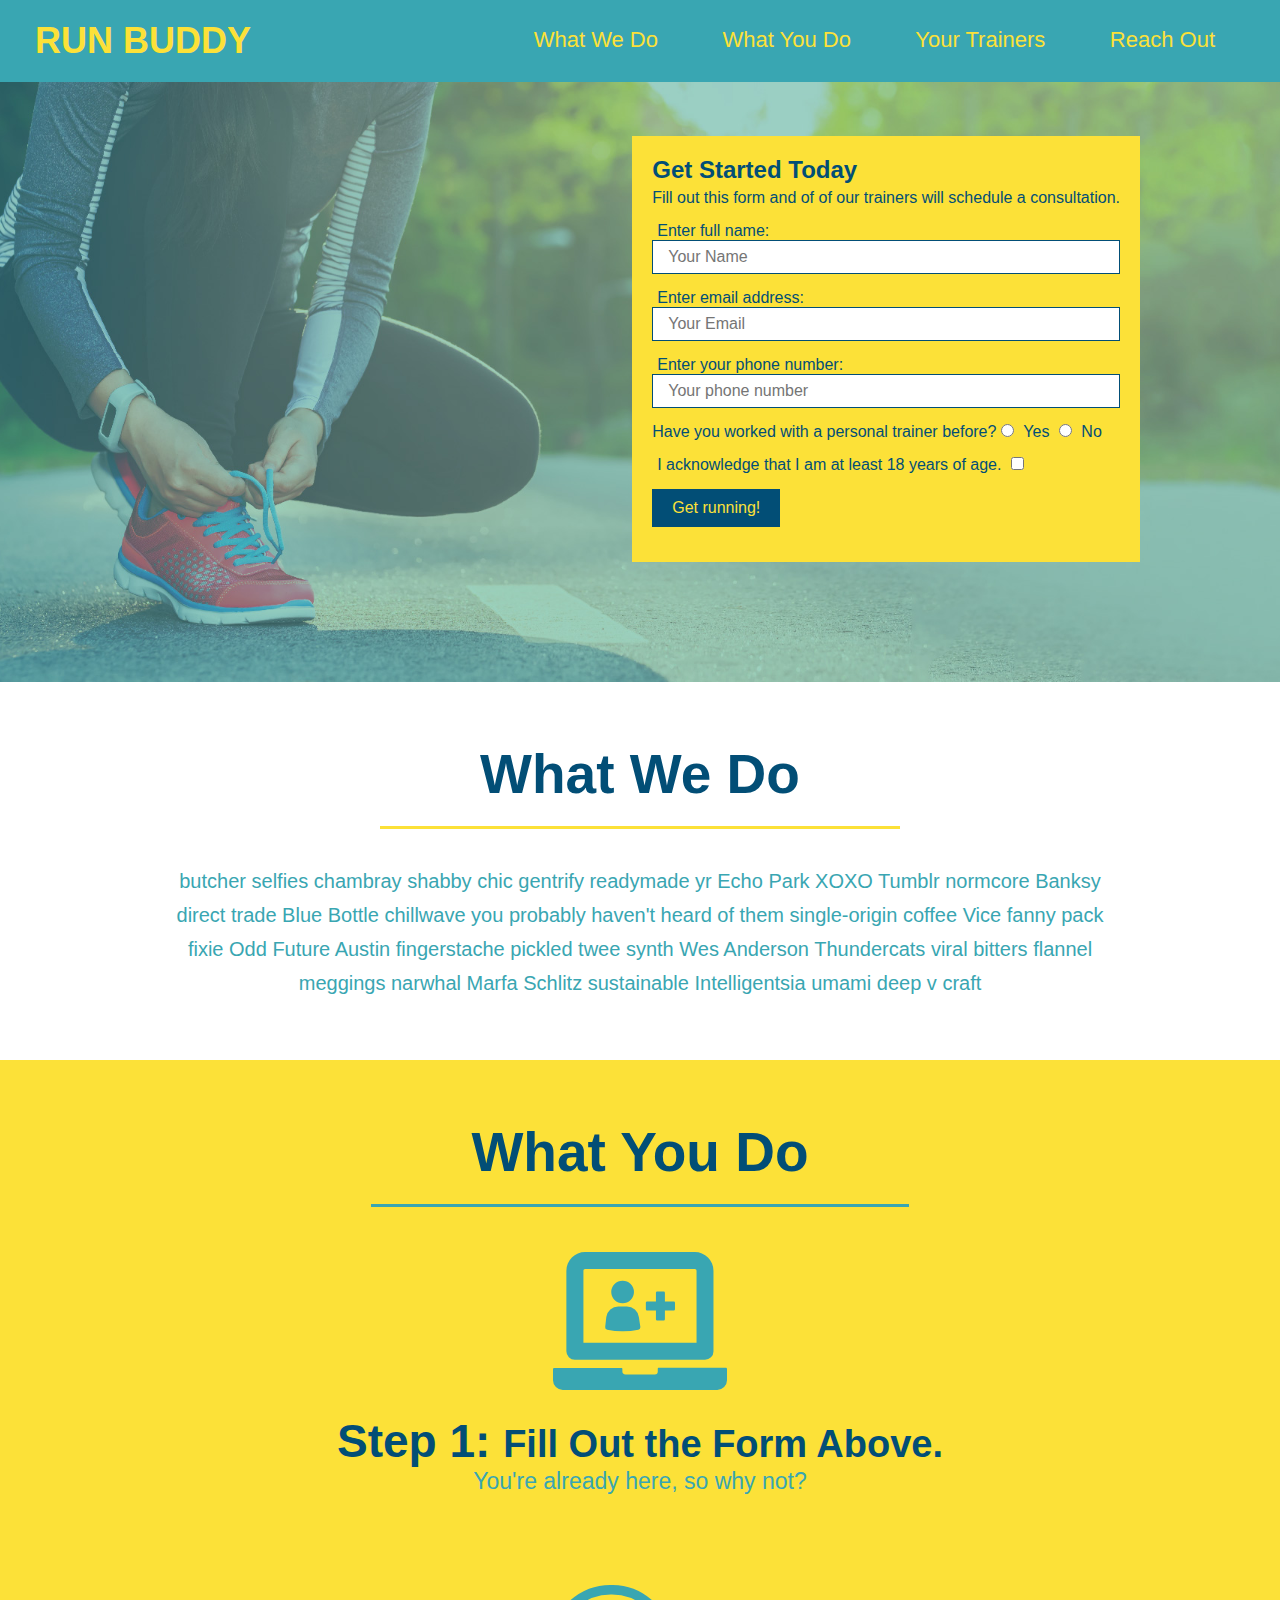
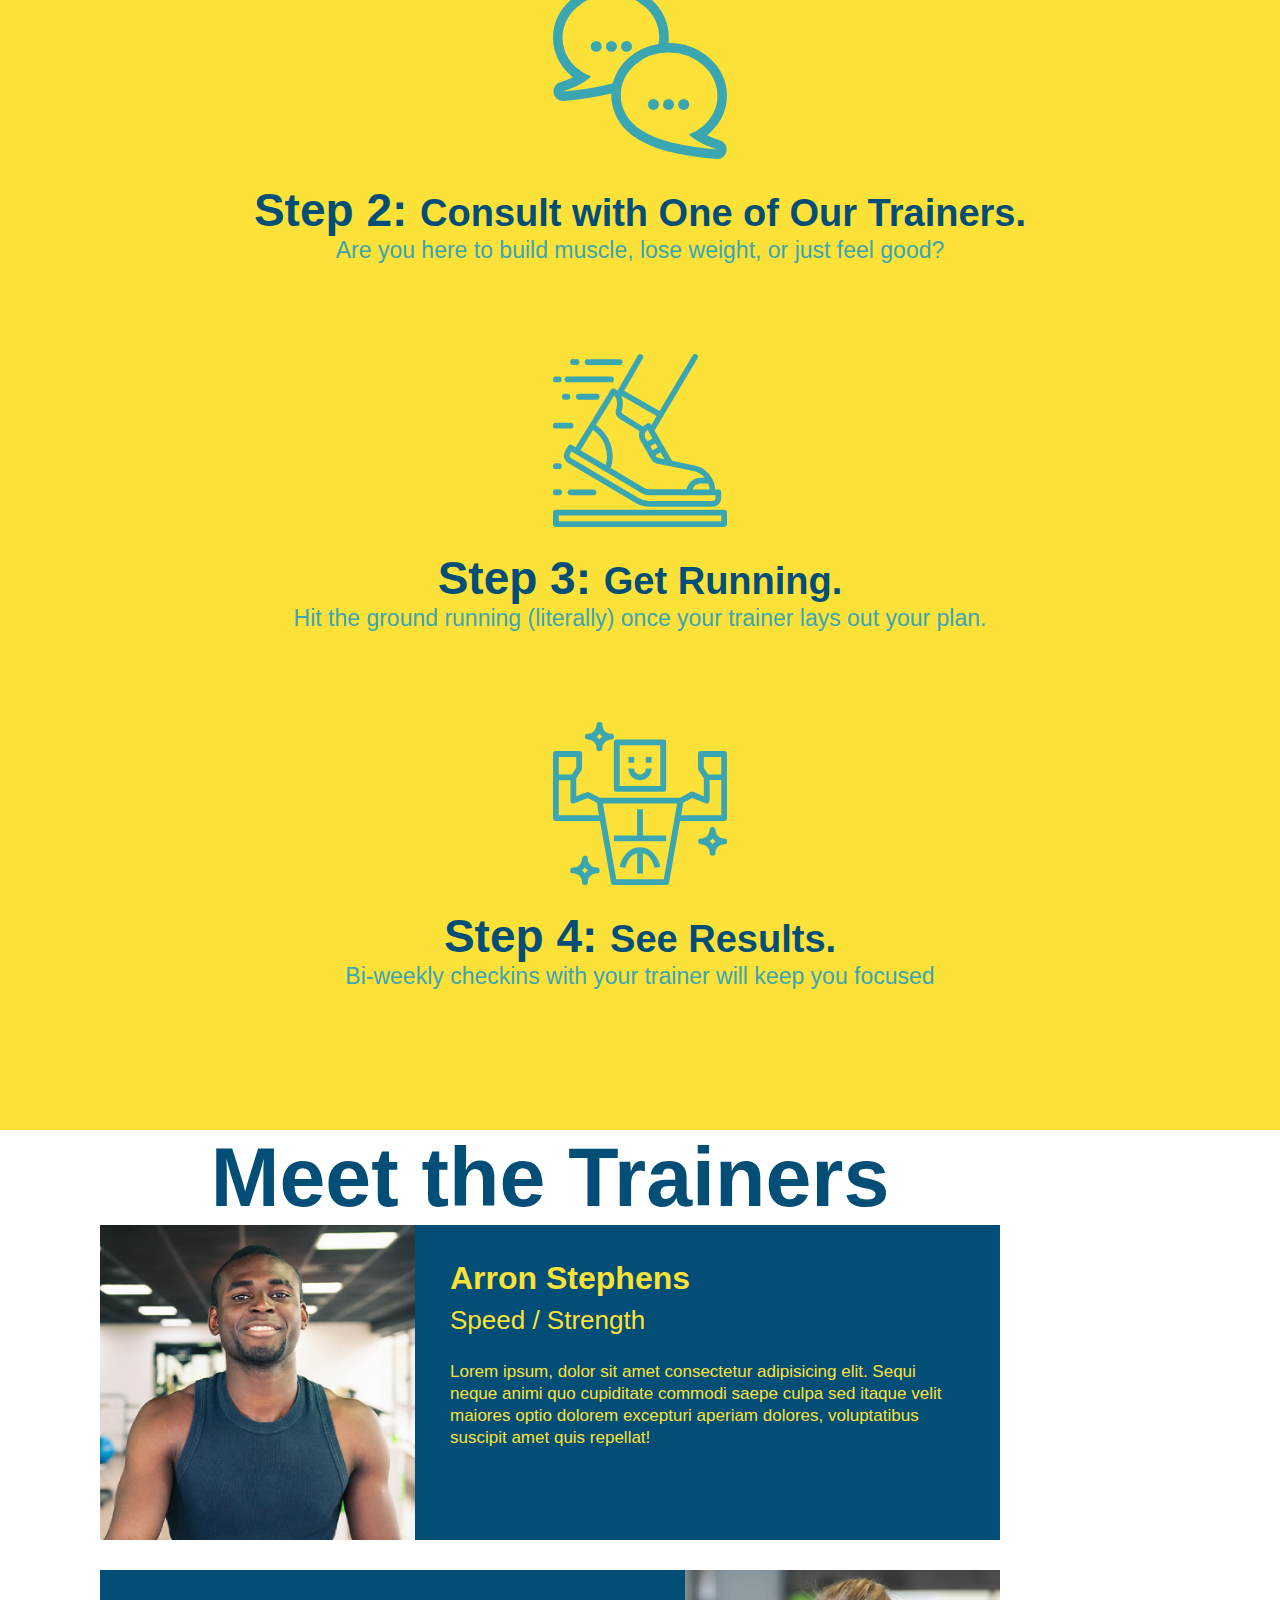
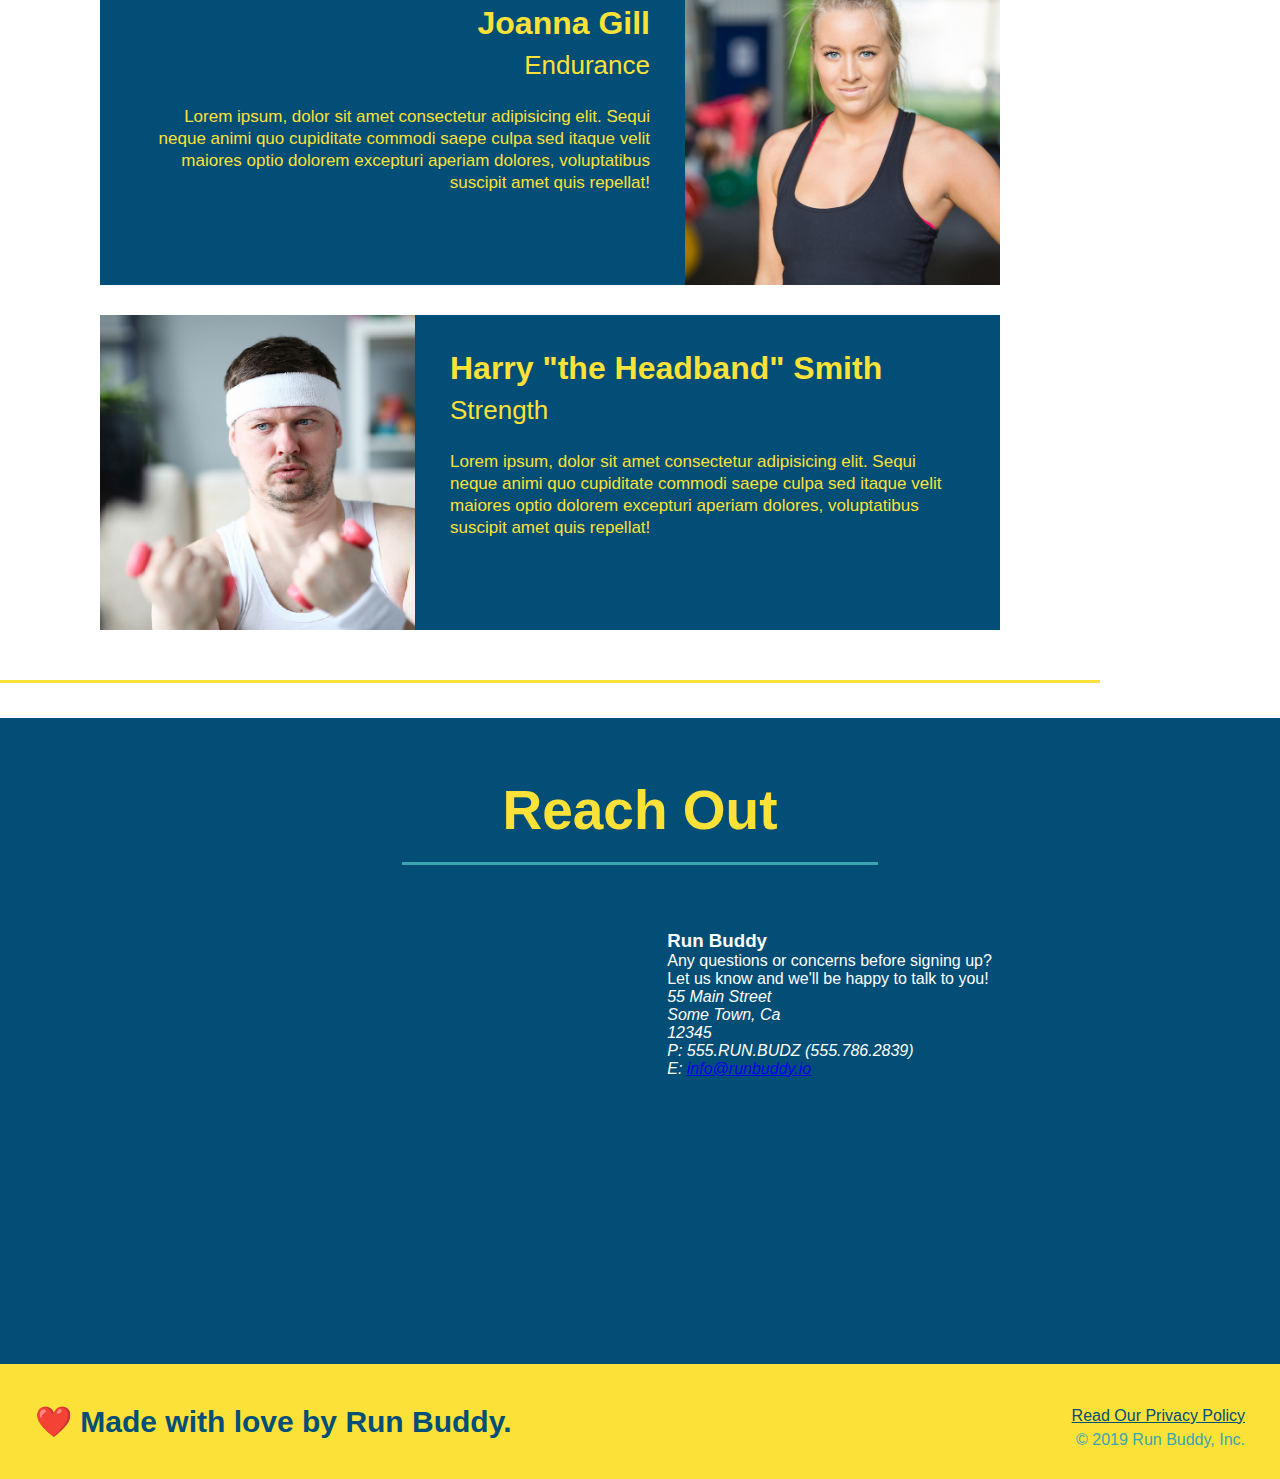
==== index.html @ 337da800 "styled contact info" ====
<!DOCTYPE html>
<html lang="en">
    <head>
        <meta charset="UTF-8" />
        <title>Run Buddy</title>
        <link rel="stylesheet" href="./assets/css/style.css" />
    </head>
    <body>
        <!-- navigation -->
        <header>
            <h1>
                <a href="/">RUN BUDDY</a>
            </h1>
            <nav>
                <!-- Unordered list element -->
                <ul>
                    <!-- List item element -->
                    <li>
                        <!-- The Anchor element, aka hypertext -->
                        <a href="#what-we-do">What We Do</a>
                    </li>
                    <li>
                        <a href="#what-you-do">What You Do</a>
                    </li>
                    <li>
                        <a href="#your-trainers">Your Trainers</a>
                    </li>
                    <li>
                        <a href="#reach-out">Reach Out</a>
                    </li>

                </ul>
            </nav>
        </header>

        <!-- hero/jumbotron -->
        <section class="hero">
            <div class="hero-form">
                <h3>Get Started Today</h3>
                <p>Fill out this form and of of our trainers will schedule a consultation.</p>
            <form>
                <label for="name">Enter full name:</label>
                <input type="text" placeholder="Your Name" name="name" id="name" class="form-input"/>
                <label for="email">Enter email address:</label>
                <input type ="email" placeholder="Your Email" name="email" id="email" class="form-input"/>
                <label for="phone">Enter your phone number:</label>
                <input type="tel" placeholder="Your phone number" name="phone" id="phone" class="form-input"/>
                <p>
                    Have you worked with a personal trainer before?
                    <input type="radio" name="trainer-confirm" id="trainer-yes"/>
                    <label for="trainer-yes">Yes</label>
                    <input type="radio" name="trainer-confirm" id="trainer-no" />
                    <label for="trainer-no">No</label>
                </p>
                <p>
                    <label for="checkbox" >
                        I acknowledge that I am at least 18 years of age.
                      </label>
                      <input type="checkbox" name="age-confirm" id="checkbox" />
                </p>
                <p>
                    <button type="submit">
                        Get running!
                      </button>
                </p>
            </form>
            </div>
        </section>
        
        <!-- "what we do" section -->
        <section id="what-we-do" class="intro">
             <h2 class="section-title primary-border">What We Do</h2>
             <p>
                butcher selfies chambray shabby chic gentrify readymade yr Echo Park XOXO Tumblr normcore Banksy direct trade Blue Bottle chillwave you probably haven't heard of them single-origin coffee Vice fanny pack fixie Odd Future Austin fingerstache pickled twee synth Wes Anderson Thundercats viral bitters flannel meggings narwhal Marfa Schlitz sustainable Intelligentsia umami deep v craft
              </p>
        </section>

         <!-- "what you do" section -->
         <section id="what-you-do" class="steps">
            <h2 class="section-title secondary-border">What You Do</h2>
            <div>
                <img src="./assets/images/step-1.svg" alt="" />
                <h3>Step 1: <span>Fill Out the Form Above.</span></h3>
                <p>You're already here, so why not?</p>
              </div>
            
              <div>
                <img src="./assets/images/step-2.svg" alt="" />
                <h3>Step 2: <span>Consult with One of Our Trainers.</span></h3>
                <p>Are you here to build muscle, lose weight, or just feel good?</p>
              </div>
            
              <div>
                <img src="./assets/images/step-3.svg" alt="" />
                <h3>Step 3: <span>Get Running.</span></h3>
                <p>Hit the ground running (literally) once your trainer lays out your plan.</p>
              </div>
            
              <div>
                <img src="./assets/images/step-4.svg" alt="" />
                <h3>Step 4: <span>See Results.</span></h3>
                <p>Bi-weekly checkins with your trainer will keep you focused</p>
              </div>
       </section>

        <!-- "meet the trainers" section -->
        <section id="your-trainers" class="trainers section-title primary-border">
            <h2>Meet the Trainers</h2>
            <article class="trainer">
                <img src="./assets/images/trainer-1.jpg" alt="Arron Stephens in his workout clothes, ready to pump iron" />
                <div class="trainer-bio text-left">
                  <h3>Arron Stephens</h3>
                  <h4>Speed / Strength</h4>
                  <p>
                    Lorem ipsum, dolor sit amet consectetur adipisicing elit. Sequi neque animi quo cupiditate commodi saepe culpa sed
                    itaque velit maiores optio dolorem excepturi aperiam dolores, voluptatibus suscipit amet quis repellat!
                  </p>
                </div>
              </article>
              <!-- second trainer bio -->
            <article class="trainer">
                <div class="trainer-bio text-right">
                <h3>Joanna Gill</h3>
                <h4>Endurance</h4>
                <p>
                    Lorem ipsum, dolor sit amet consectetur adipisicing elit. Sequi neque animi quo cupiditate commodi saepe culpa sed
                    itaque velit maiores optio dolorem excepturi aperiam dolores, voluptatibus suscipit amet quis repellat!
                </p>
                </div>
                <img src="./assets/images/trainer-2.jpg" alt="Joanna Gill cooling off after a workout" />
            </article>
            
            <!-- third trainer bio -->
            <article class="trainer">
                <img src="./assets/images/trainer-3.jpg" alt="Harry Smith wearing a headband and lifting comically small pink weights" />
                <div class="trainer-bio text-left">
                <h3>Harry "the Headband" Smith</h3>
                <h4>Strength</h4>
                <p>
                    Lorem ipsum, dolor sit amet consectetur adipisicing elit. Sequi neque animi quo cupiditate commodi saepe culpa sed
                    itaque velit maiores optio dolorem excepturi aperiam dolores, voluptatibus suscipit amet quis repellat!
                </p>
                </div>
            </article>
       </section>
       
        <!-- "Reach Out" section -->
        <section id="reach-out" class="contact">
            <h2 class="section-title secondary-border">Reach Out</h2>
            <div class="contact-info">
                <iframe src="https://www.google.com/maps/embed?pb=!1m18!1m12!1m3!1d3147.1079747227936!2d-120.42364418397035!3d37.92790791110593!2m3!1f0!2f0!3f0!3m2!1i1024!2i768!4f13.1!3m3!1m2!1s0x8090c49129b6ac57%3A0xb56c7eb95a2cd8bd!2sMain%20St%2C%20California%2095327!5e0!3m2!1sen!2sus!4v1616426329495!5m2!1sen!2sus" 
                width="400" 
                height="400" 
                style="border:0;" 
                allowfullscreen="" 
                loading="lazy">
                </iframe>
                <div>
                    <h3>Run Buddy</h3>
                    <p>
                      Any questions or concerns before signing up?
                      <br />
                      Let us know and we'll be happy to talk to you!
                    </p>
                    <address>
                        55 Main Street <br/>
                        Some Town, Ca <br/>
                        12345<br />
                        P: 555.RUN.BUDZ (555.786.2839)<br/>
                        E: <a href="mailto:info@runbuddy.io">info@runbuddy.io</a>
                    </address>
                  </div>
            </div>
       </section>

       <!-- footer -->
       <footer>
           <h2> 
            ❤️ Made with love by Run Buddy.
        </h2>
            <div>
                <a href="#">Read Our Privacy Policy</a><br/>
                &copy; 2019 Run Buddy, Inc.
          </div>
          
         
       </footer>
    </body>
</html>
---- assets/css/style.css ----
* {
    margin: 0;
    padding: 0;
    box-sizing: border-box;
  }

header {
    padding: 20px 35px;
    background-color: #39a6b2;
  }  

  body {
    color: #39a6b2;
    font-family: Helvetica, Arial, sans-serif;
  }
  
  header h1 {
    font-weight: bold;
    font-size: 36px;
    color: #fce138;
    margin: 0;
    display: inline;
  }
  
  header a {
    color: #fce138;
  }

  header a {
    text-decoration: none;
    color: #fce138;
  }

  header nav {
    float: right;
    margin: 7px 0;
  }

  header nav ul li {
    display: inline;
  }
  
  header nav ul li a {
    margin: 0 30px;
    font-weight: lighter;
    font-size: 22px;
  }
  
  footer {
    background: #fce138;
    width: 100%;
    padding: 40px 35px;
  }

  footer h2 {
    display: inline;
    color: #024e76;
    font-size: 30px;
    margin: 0;
  }

  footer div {
    float: right;
    line-height: 1.5;
    text-align: right;
  }

  footer a {
    color: #024e76;
  }

section {
  padding: 60px;
  
    /* Hero Style Start */
  
}

.hero {
    background-image: url("../images/hero-bg.jpg");
    height: 600px;
    background-size: cover;
    background-position: center;
    position: relative;
  }
/* Hero Style End */

/*hero-form styling */
.hero-form {
  padding: 20px;
  background-color: #fce138;
  color: #024e76;
  width: 500px
  border: solid 3px #024e76;
  position: absolute;
  bottom: 120px;
  right: 140px;
}

.hero-form h3 {
  font-size: 24px;
  margin: 0;
}

.hero-form p {
  margin: 5px 0 15px 0;
}

.hero-form label {
  margin: 0 5px;
}

.form-input {
  border: 1px solid #024e76;
  display: block;
  padding: 7px 15px;
  font-size: 16px;
  color: #024e76;
  width: 100%;
  margin-bottom: 15px;
}

.hero-form button {
  color: #fce138;
  background-color: #024e76;
  border: none;
  padding: 10px 20px;
  font-size: 16px;
}

.intro {
  text-align: center;
}

.intro p {
  line-height: 1.7;
  color: #39a6b2;
  width: 80%;
  font-size: 20px;
  margin: 0 auto;
}

.steps { 
  text-align: center;
  background: #fce138;
}

.section-title {
  font-size: 55px;
  color: #024e76;
  margin-bottom: 35px;
  padding: 0 100px 20px 100px;
  display: inline-block;
  border-bottom: 3px solid;
}

.primary-border {
  border-color: #fce138;
}

.secondary-border {
  border-color: #39a6b2;
}

.steps div {
  margin-bottom: 80px;
}

.steps img {
  width: 15%;
  margin: 10px 0;
}

.steps h3 {
  color: #024e76;
  font-size: 46px;
  margin-top: 10px;
}

.steps p {
  color: #39a6b2;
  font-size: 23px;
}

.steps span {
  font-size: 38px;
}

.trainers {
  text-align: center;
}

.trainer {
  width: 900px;
  margin: 0 auto 30px auto;
  background: #024e76;
  color: #fce138;
  overflow: auto
}

.trainer img {
  width: 35%;
  float: left;
}

.trainer-bio {
  padding: 35px;
  float: left;
  width: 65%;
}

.text-left {
  text-align: left;
}

.text-right {
  text-align: right;
}

.trainer-bio h3 {
  font-size: 32px;
  margin-bottom: 8px;
}

.trainer-bio h4 {
  font-weight: lighter;
  font-size: 26px;
  margin-bottom: 25px;
}

.trainer-bio p {
  font-size: 17px;
  line-height: 1.3;
}

/* REACH OUT STYLES START */
.contact {
  text-align: center;
  background: #024e76;
}

.contact h2 {
  color: #fce138;
}

.contact-info iframe {
  width: 400px;
  height: 400px;
}

.contact-info div {
  width: 410px;
  display: inline-block;
  vertical-align: top;
  text-align: left;
  margin: 30px 0 0 60px;
  color: white;
}
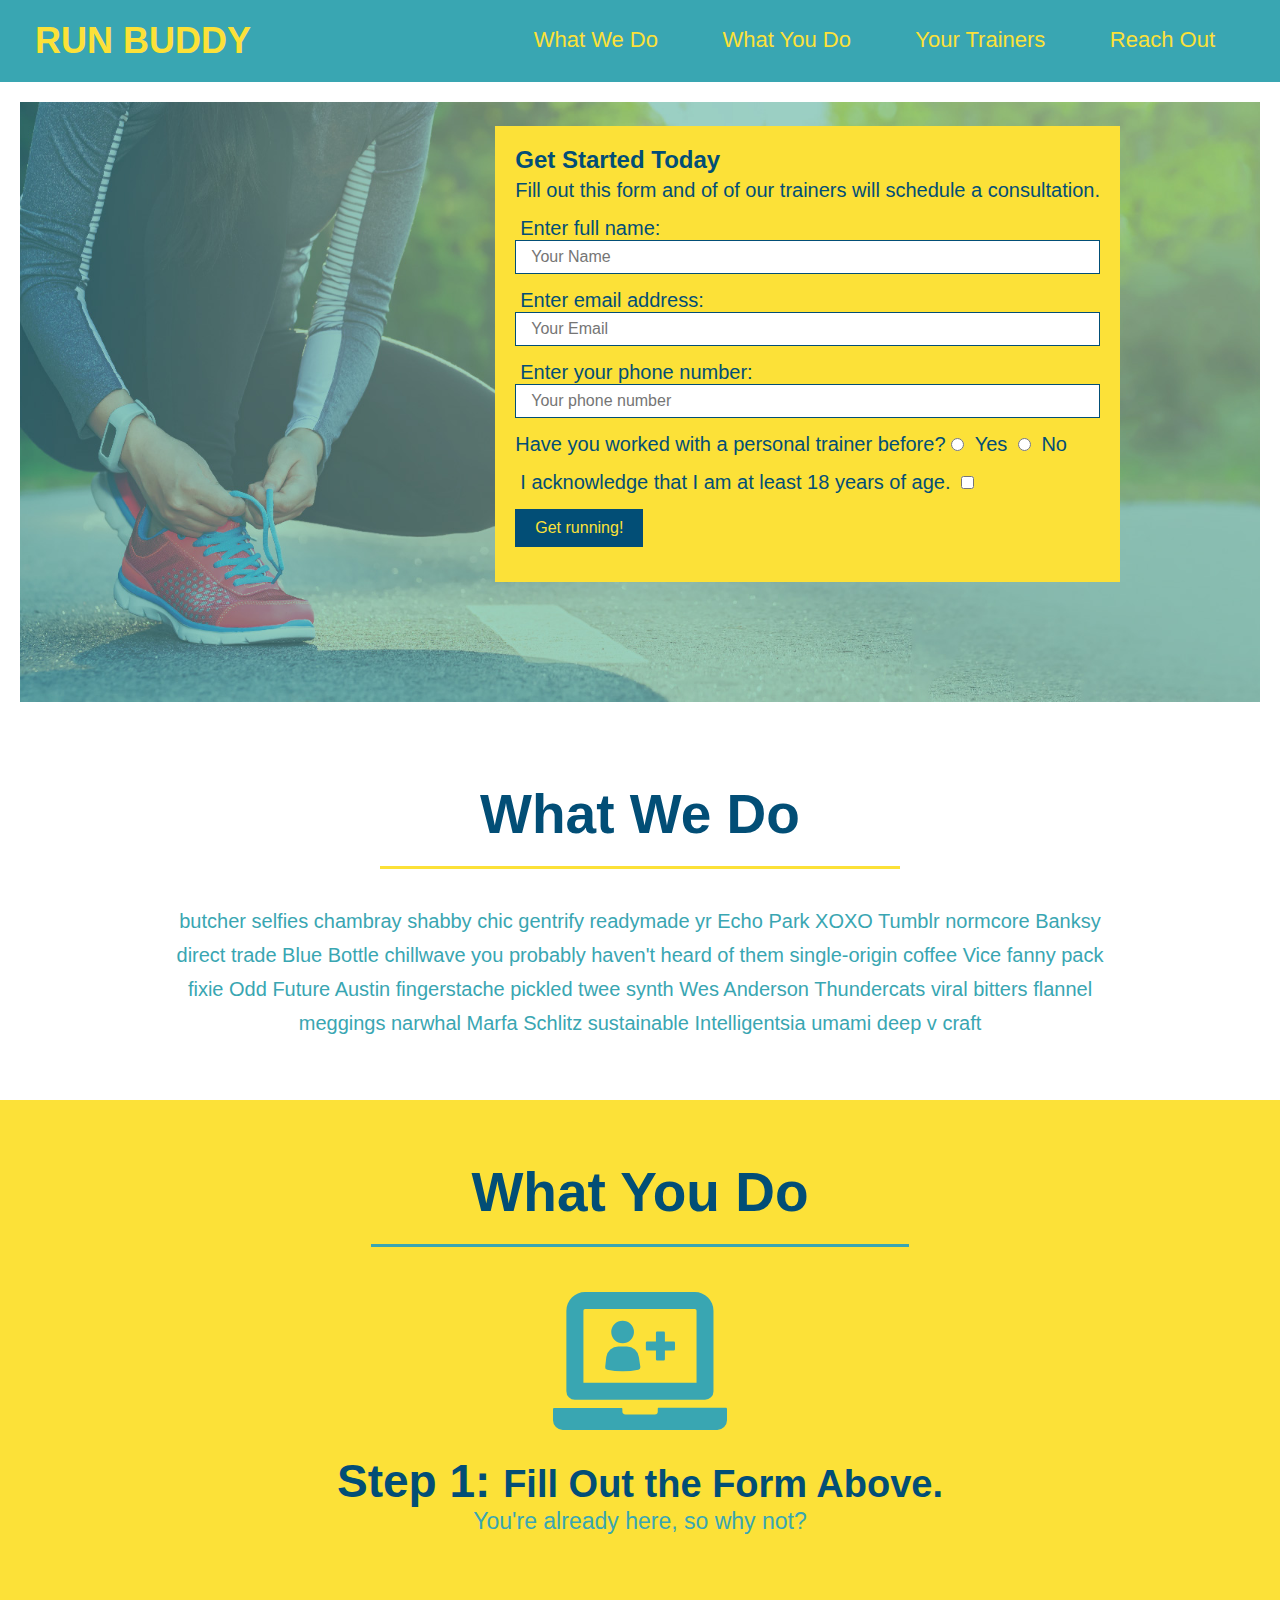
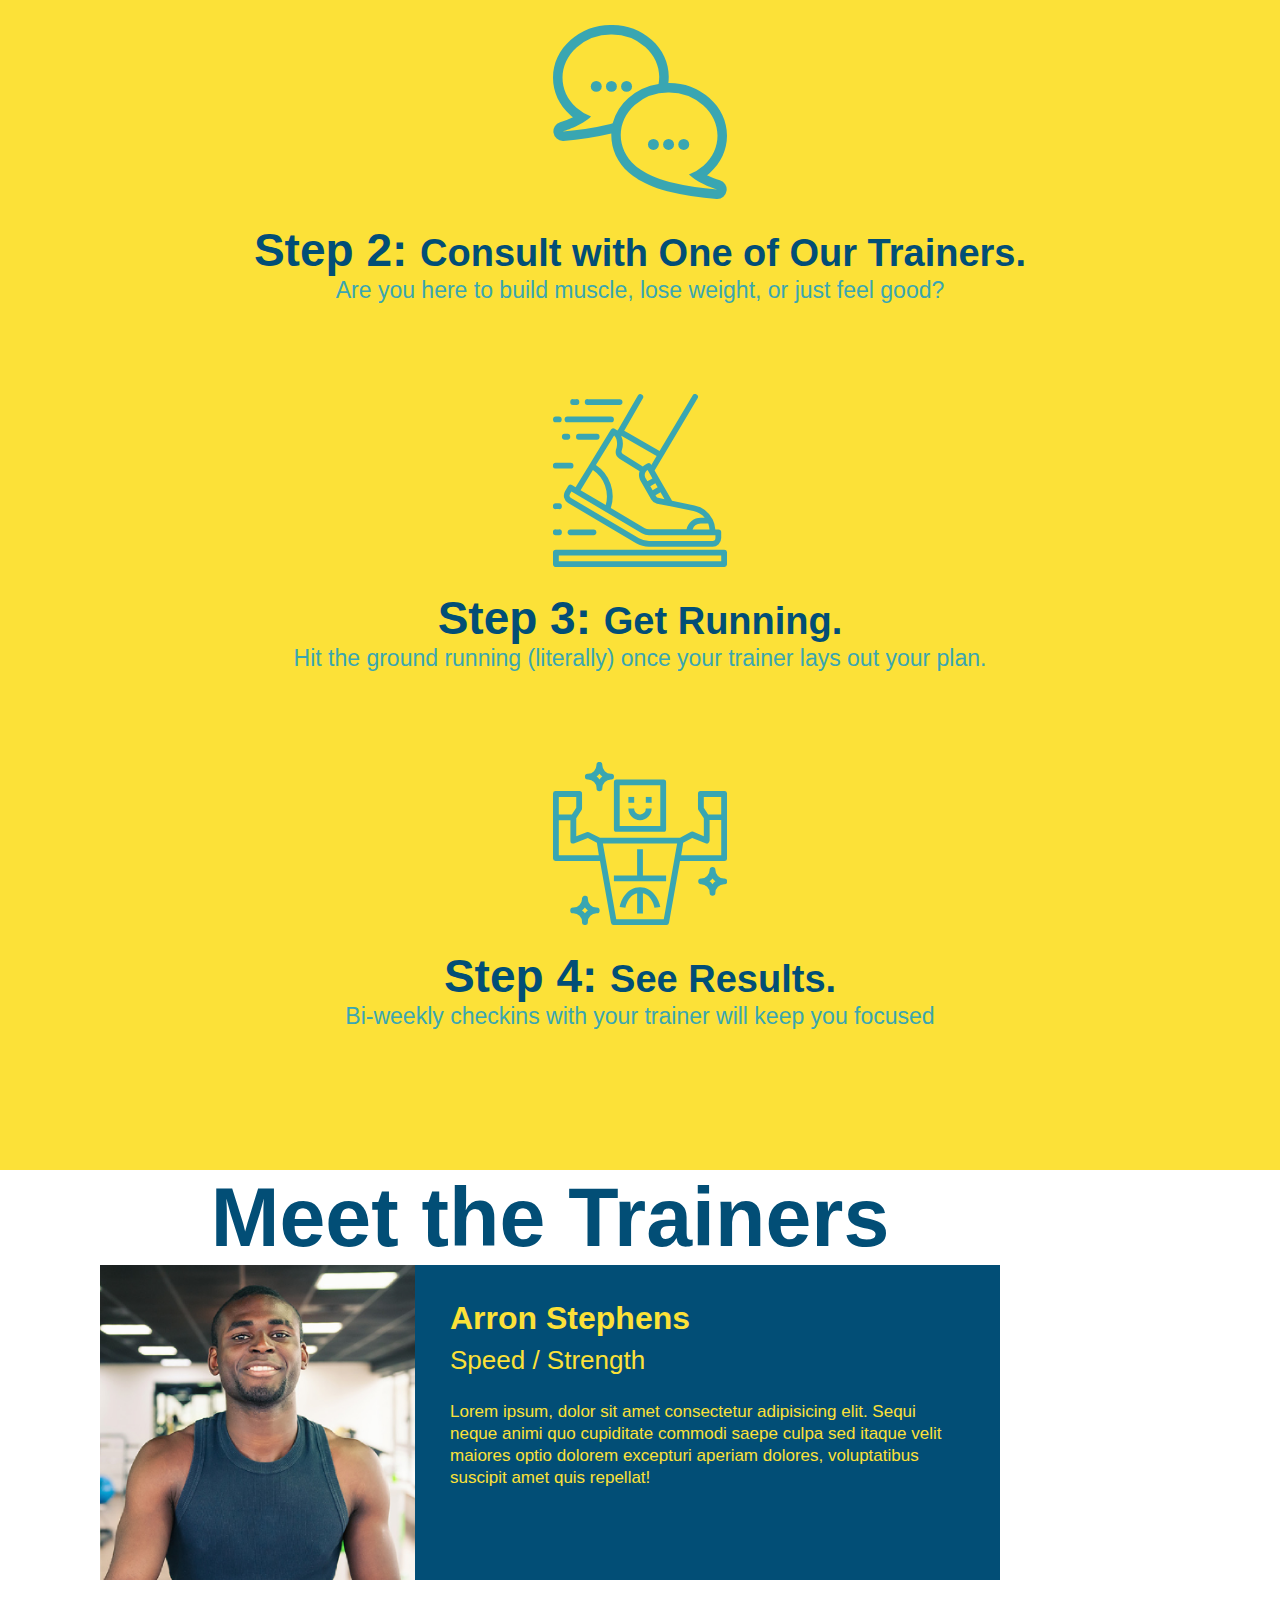
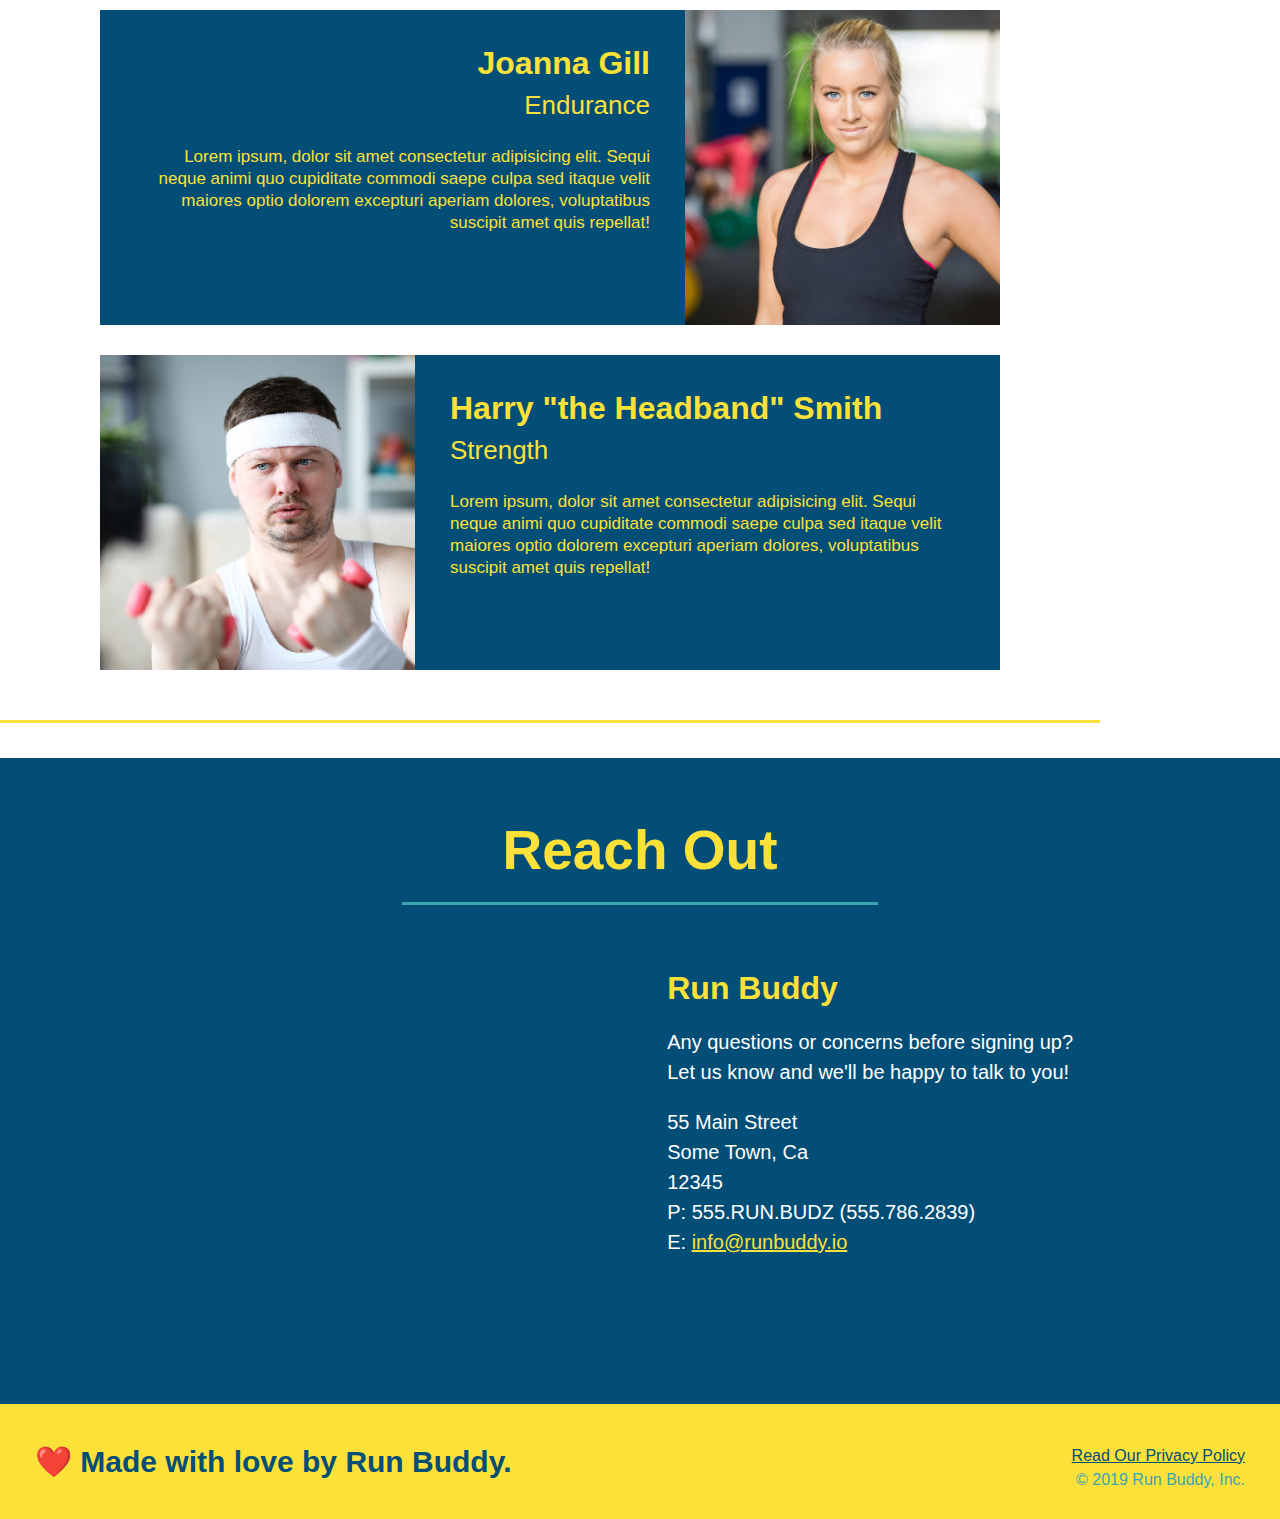
==== commit 34bb037c: "privacy policy" ====
--- a/index.html
+++ b/index.html
@@ -179,7 +179,7 @@
             ❤️ Made with love by Run Buddy.
         </h2>
             <div>
-                <a href="#">Read Our Privacy Policy</a><br/>
+                <a href="./privacy-policy.html">Read Our Privacy Policy</a><br/>
                 &copy; 2019 Run Buddy, Inc.
           </div>
           
--- a/assets/css/style.css
+++ b/assets/css/style.css
@@ -256,3 +256,35 @@
   margin: 30px 0 0 60px;
   color: white;
 }
+
+.contact-info h3 {
+  color: #fce138;
+  font-size: 32px;
+}
+
+.contact-info p, .contact-info address {
+  margin: 20px 0;
+  line-height: 1.5;
+  font-size: 20px;
+  font-style: normal;
+}
+
+.contact-info a {
+  color: #fce138;
+}
+
+/* REACH OUT STYLES END */
+
+/* homepage hero */
+.hero {
+  margin: 20px;
+  font-size: 20px;
+  background-color: white;
+  color: blue;
+}
+
+/* these two colors will override the ones above in .hero */
+.hero-secondary {
+  background-color: black;
+  color: red;
+}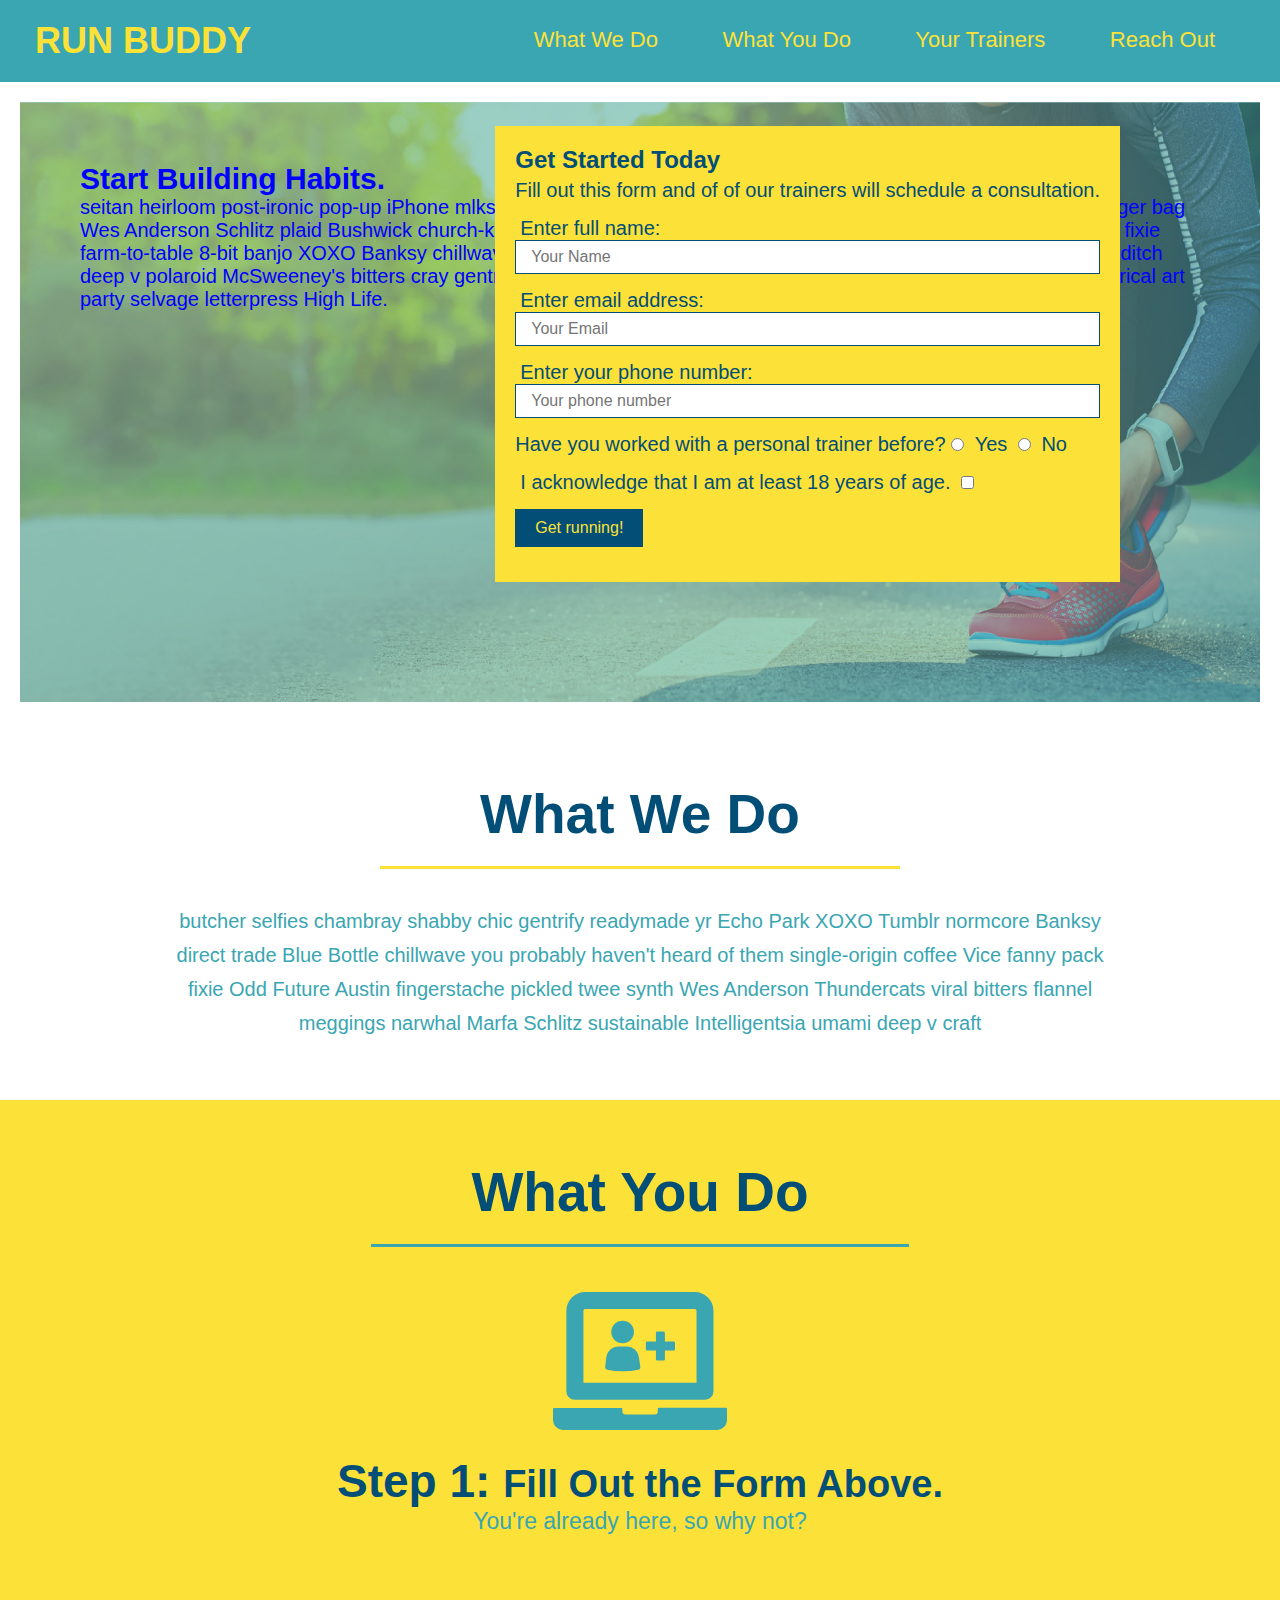
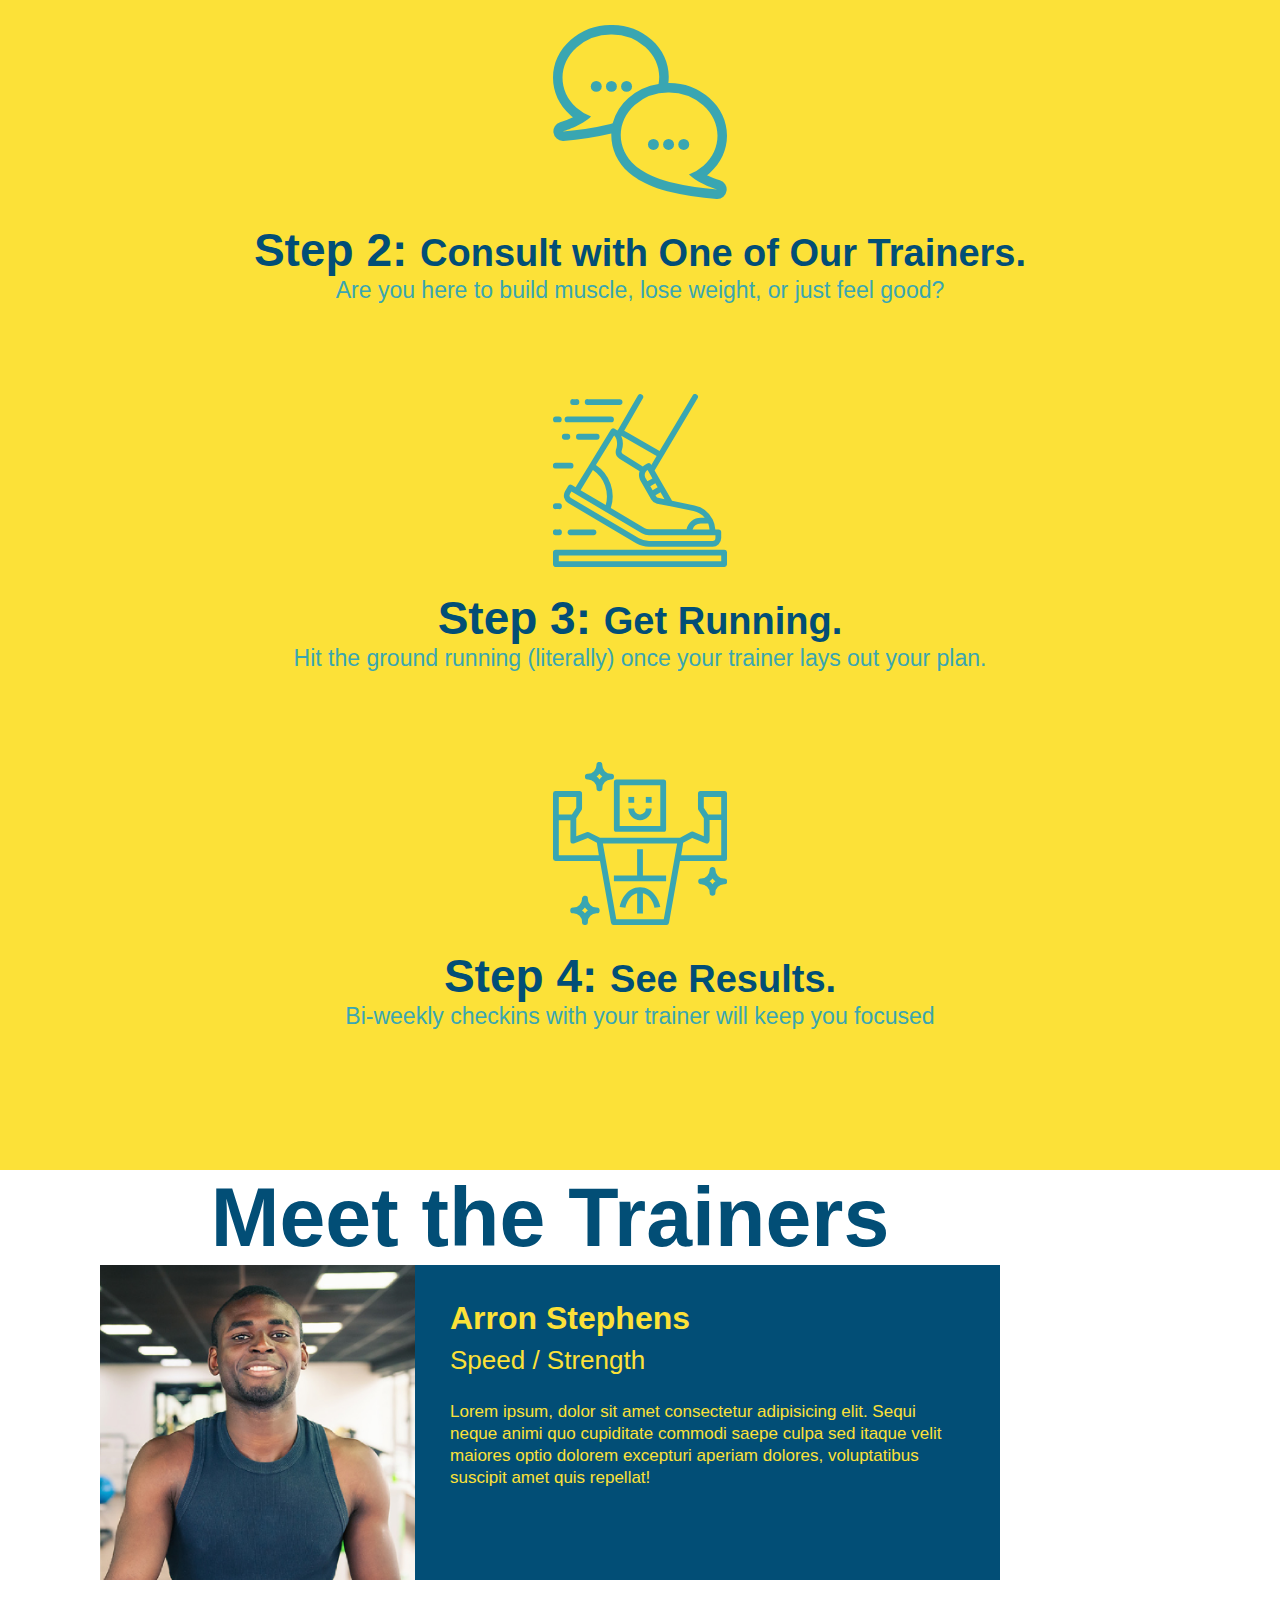
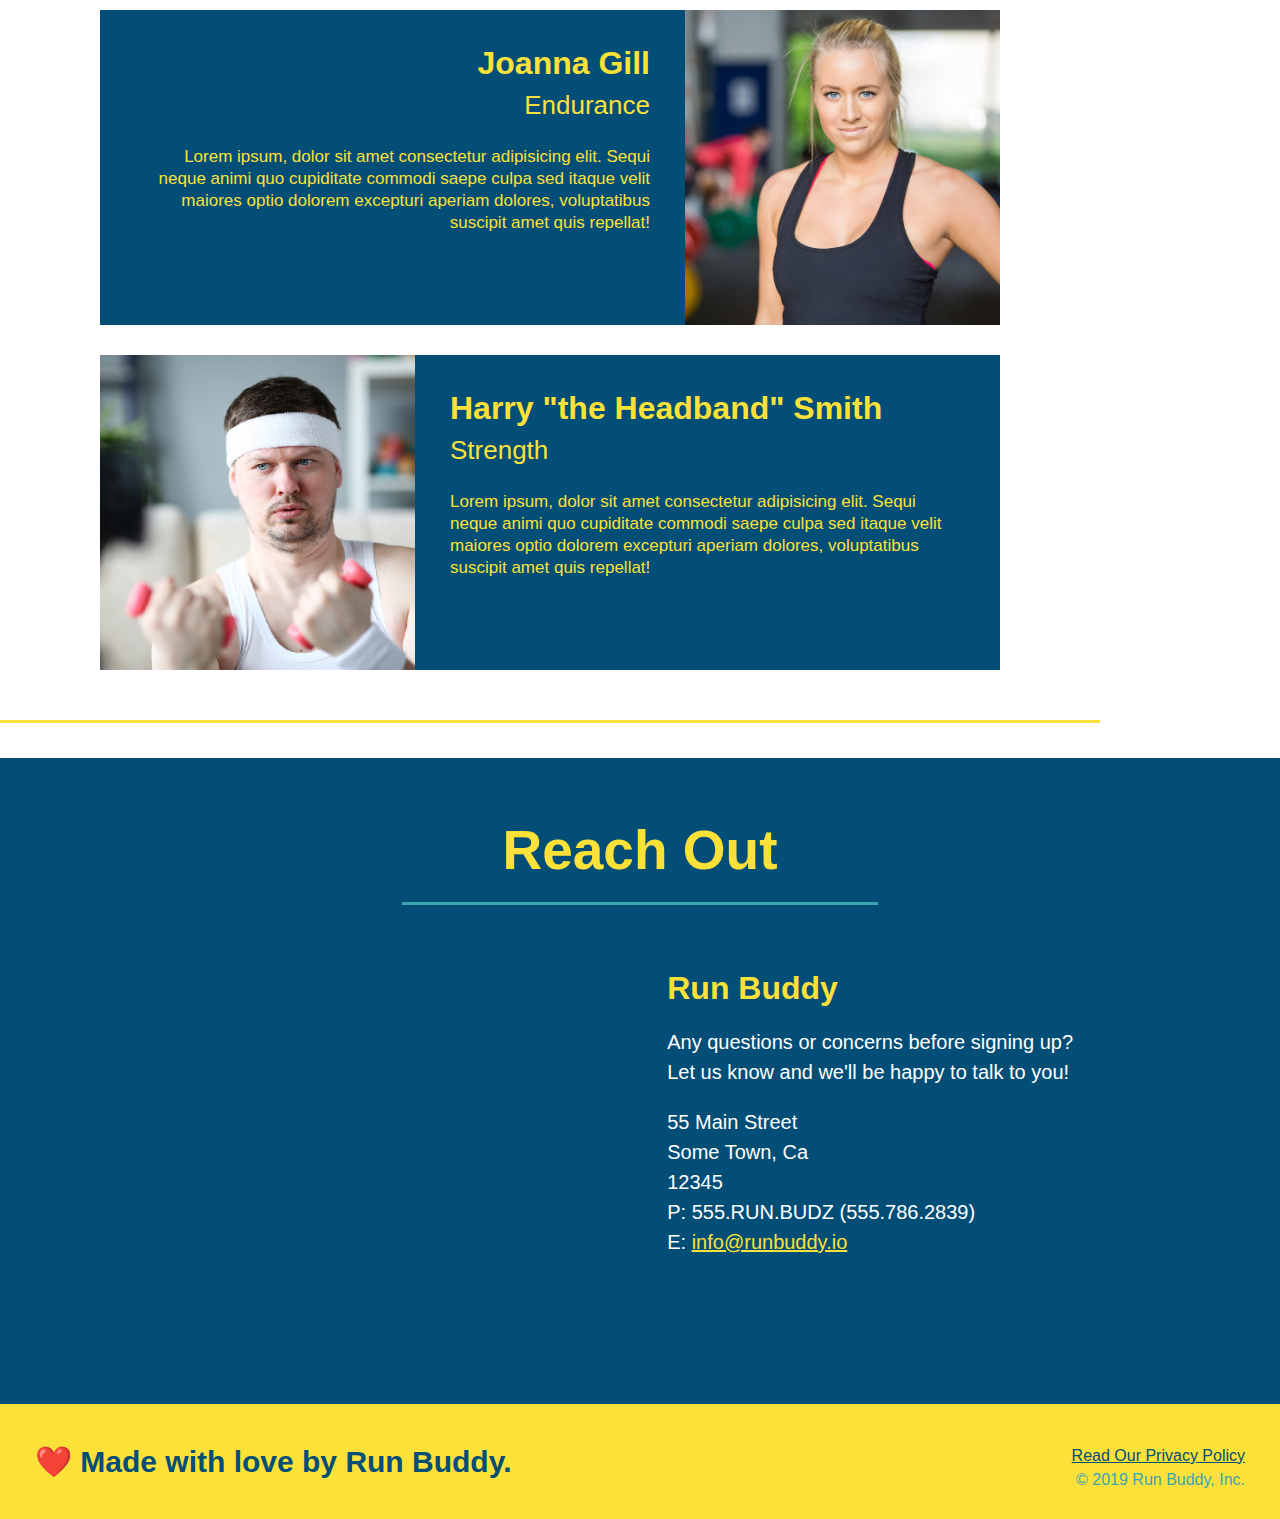
==== commit 06cbdba6: "add content to hero, replaceimage" ====
--- a/index.html
+++ b/index.html
@@ -65,6 +65,13 @@
                 </p>
             </form>
             </div>
+            <!-- Adding content to the hero section -->
+            <div class="hero-cta">
+                <h2>Start Building Habits.</h2>
+                <p>
+                  seitan heirloom post-ironic pop-up iPhone mlkshk hella selfies fashion axe occupy readymade put a bird on it messenger bag Wes Anderson Schlitz plaid Bushwick church-key lo-fi skateboard slow-carb hashtag trust fund Williamsburg biodiesel fixie farm-to-table 8-bit banjo XOXO Banksy chillwave bicycle rights retro cliche tattooed bespoke irony mumblecore Shoreditch deep v polaroid McSweeney's bitters cray gentrify tofu Marfa you probably haven't heard of them yr banh mi asymmetrical art party selvage letterpress High Life.
+                </p>
+              </div>
         </section>
         
         <!-- "what we do" section -->
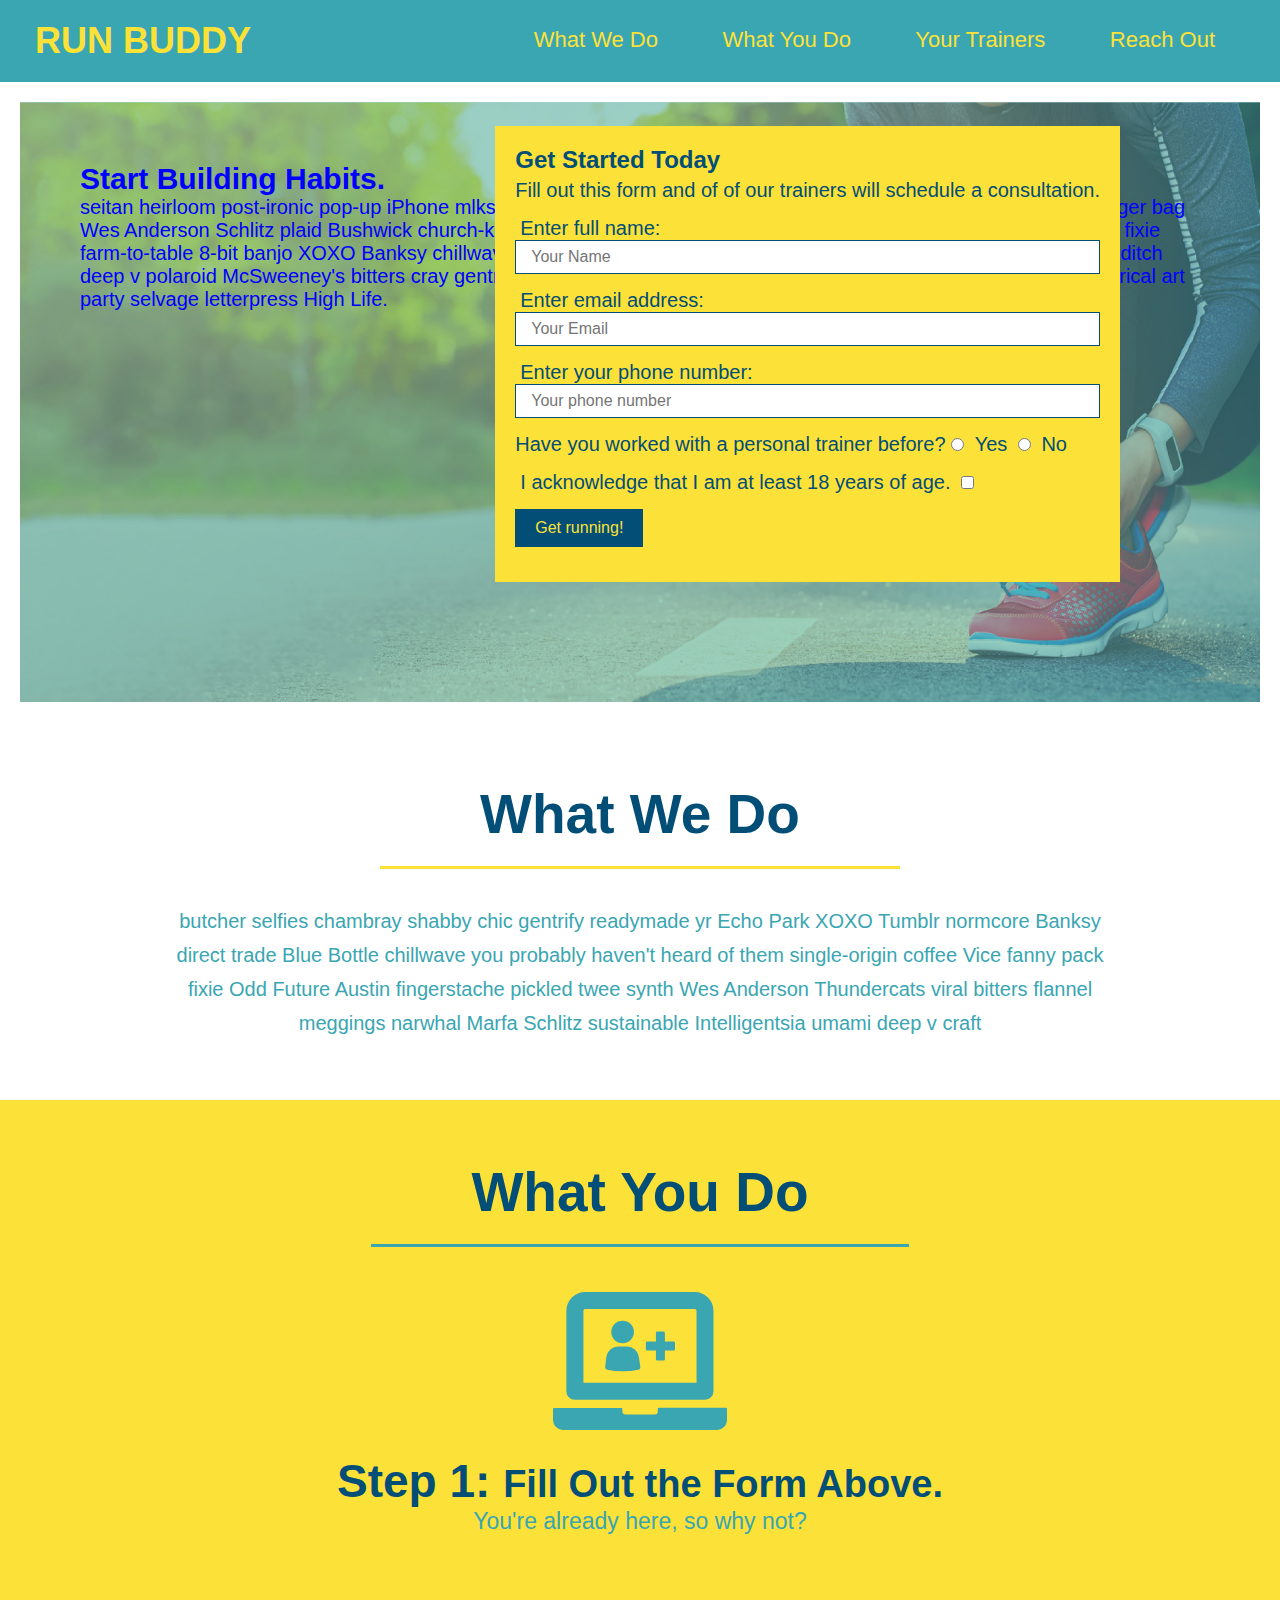
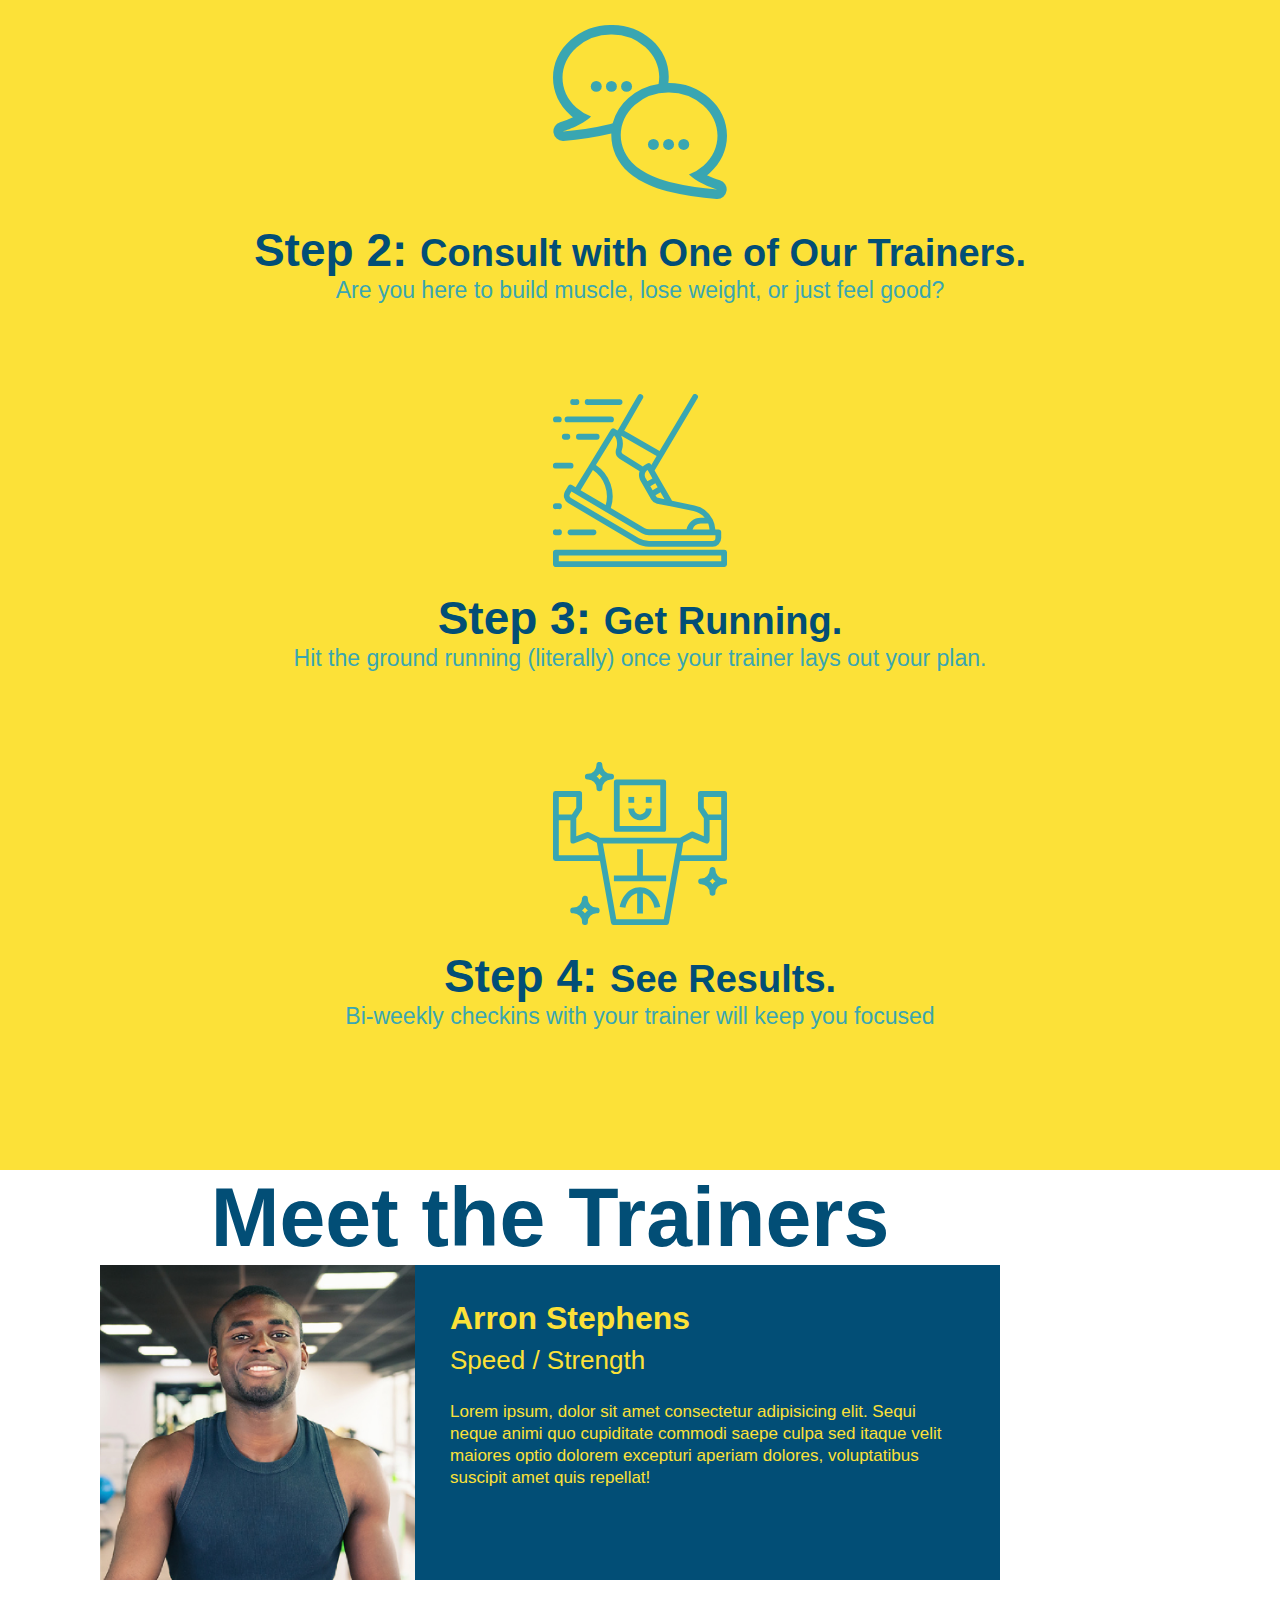
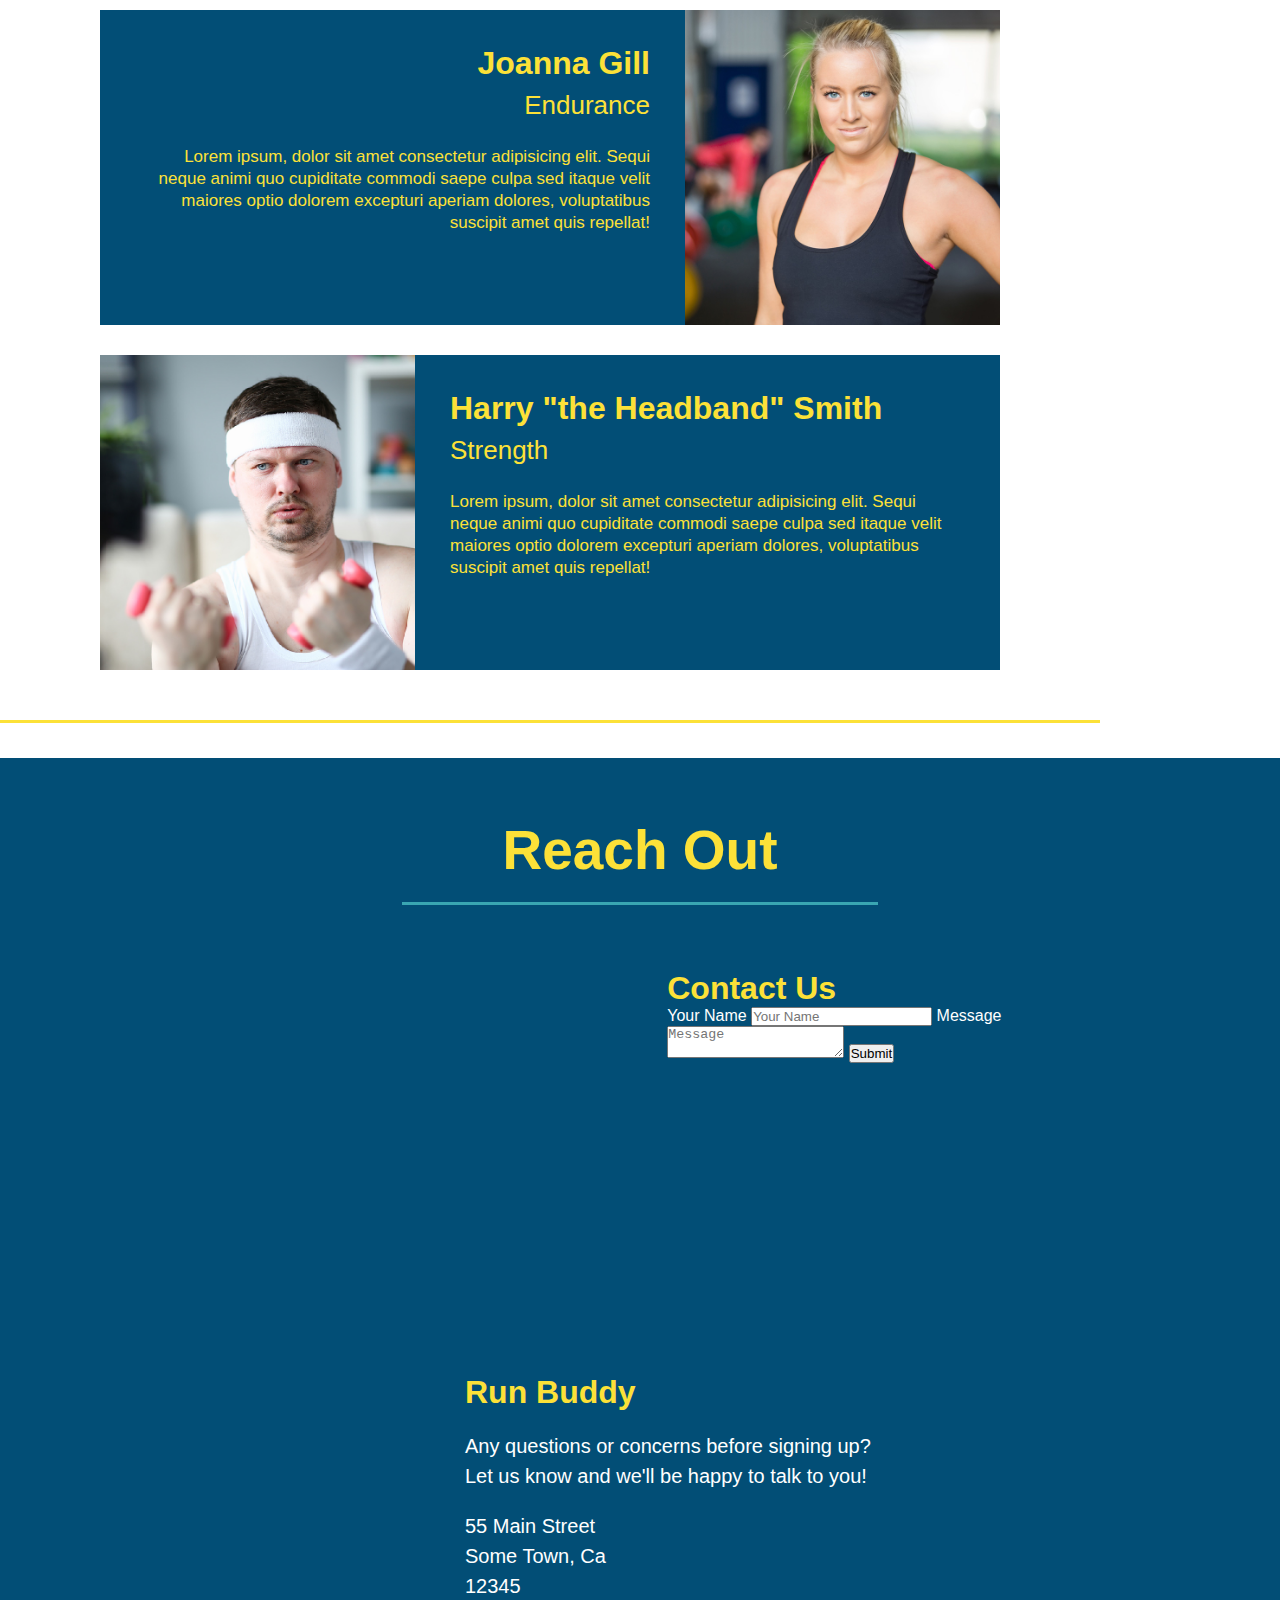
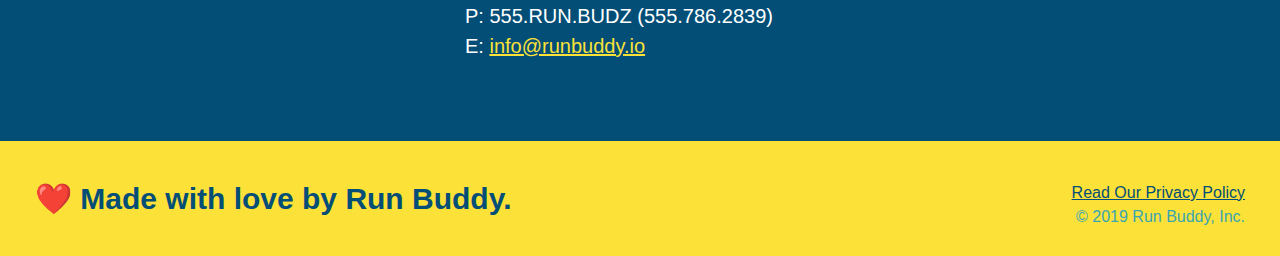
==== commit 03aeb5ea: "add contact form" ====
--- a/index.html
+++ b/index.html
@@ -162,6 +162,18 @@
                 allowfullscreen="" 
                 loading="lazy">
                 </iframe>
+                <div class="contact-form">
+                    <h3>Contact Us</h3>
+                    <form>
+                       <label for="contact-name">Your Name</label>
+                       <input type="text" id="contact-name" placeholder="Your Name" />
+                  
+                       <label for="contact-message">Message</label>
+                       <textarea id="contact-message" placeholder="Message"></textarea>
+                  
+                       <button type="submit">Submit</button>
+                      </form>
+                  </div>
                 <div>
                     <h3>Run Buddy</h3>
                     <p>
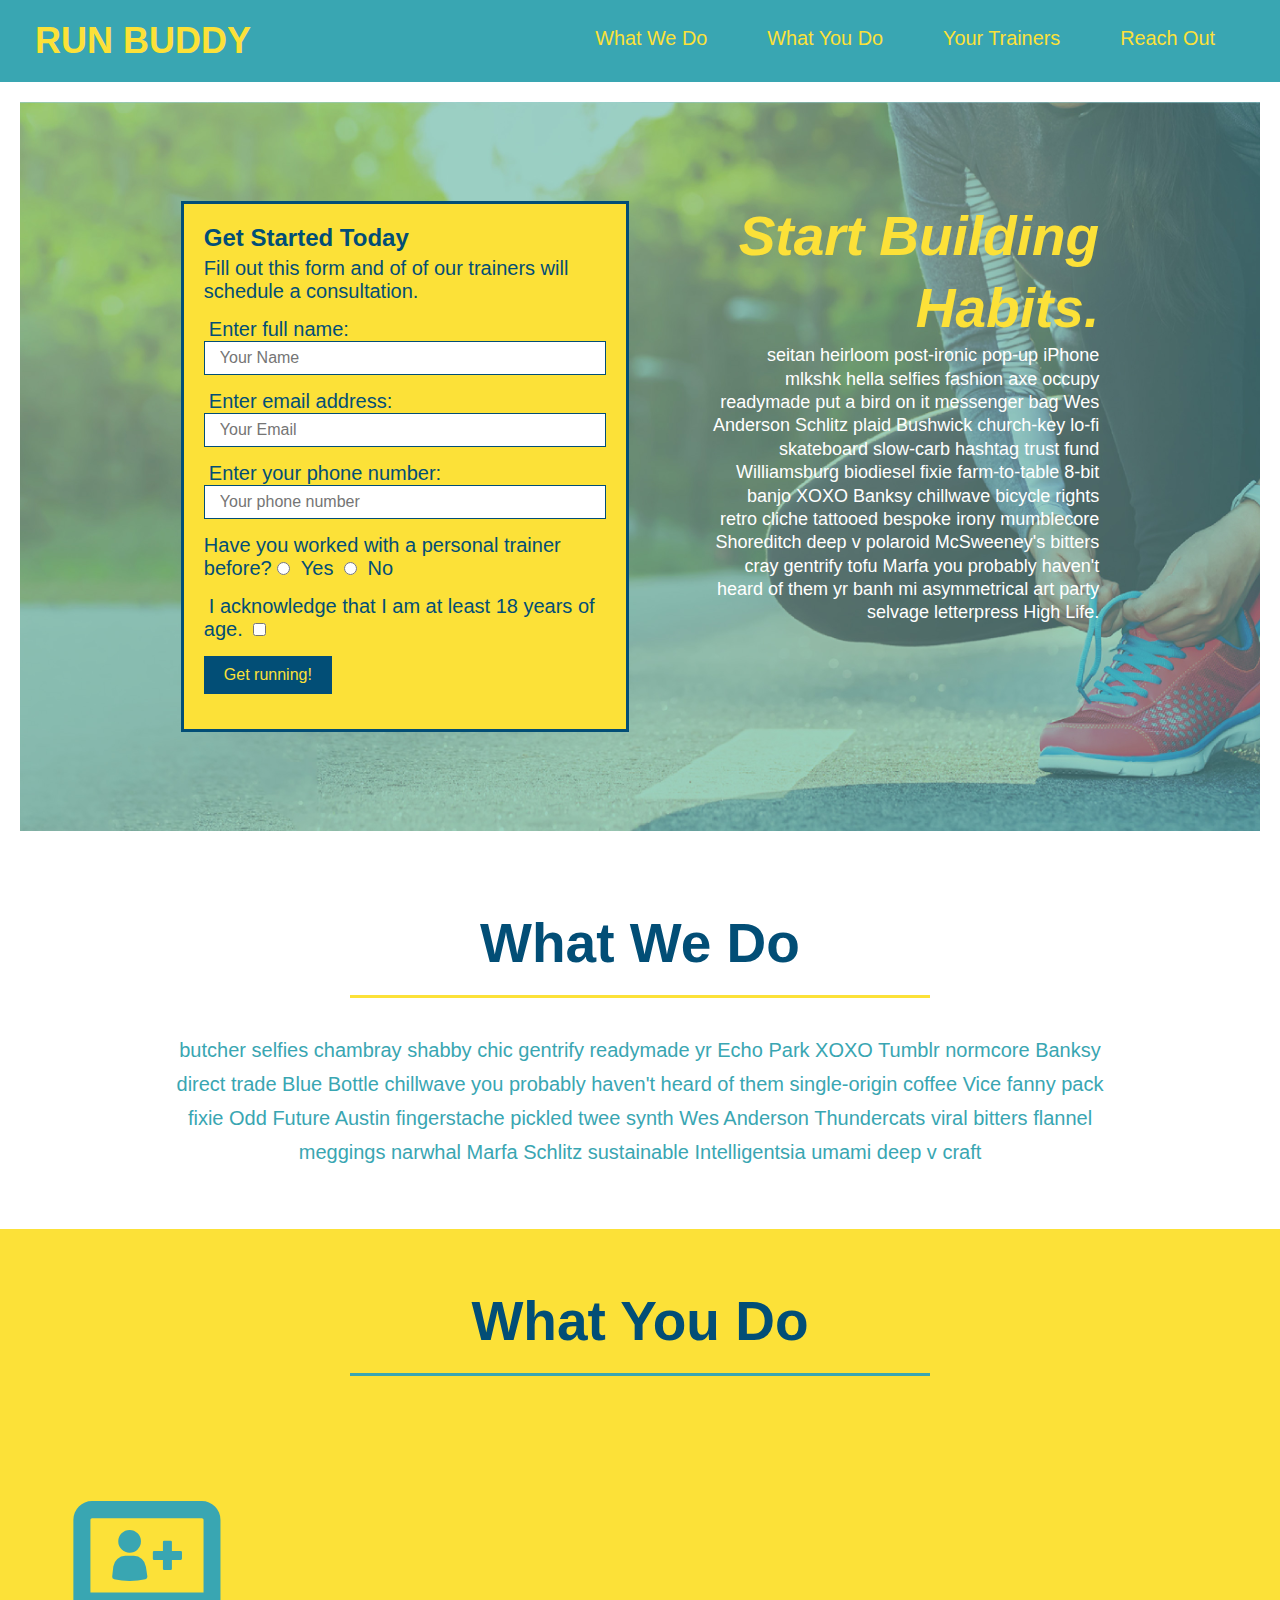
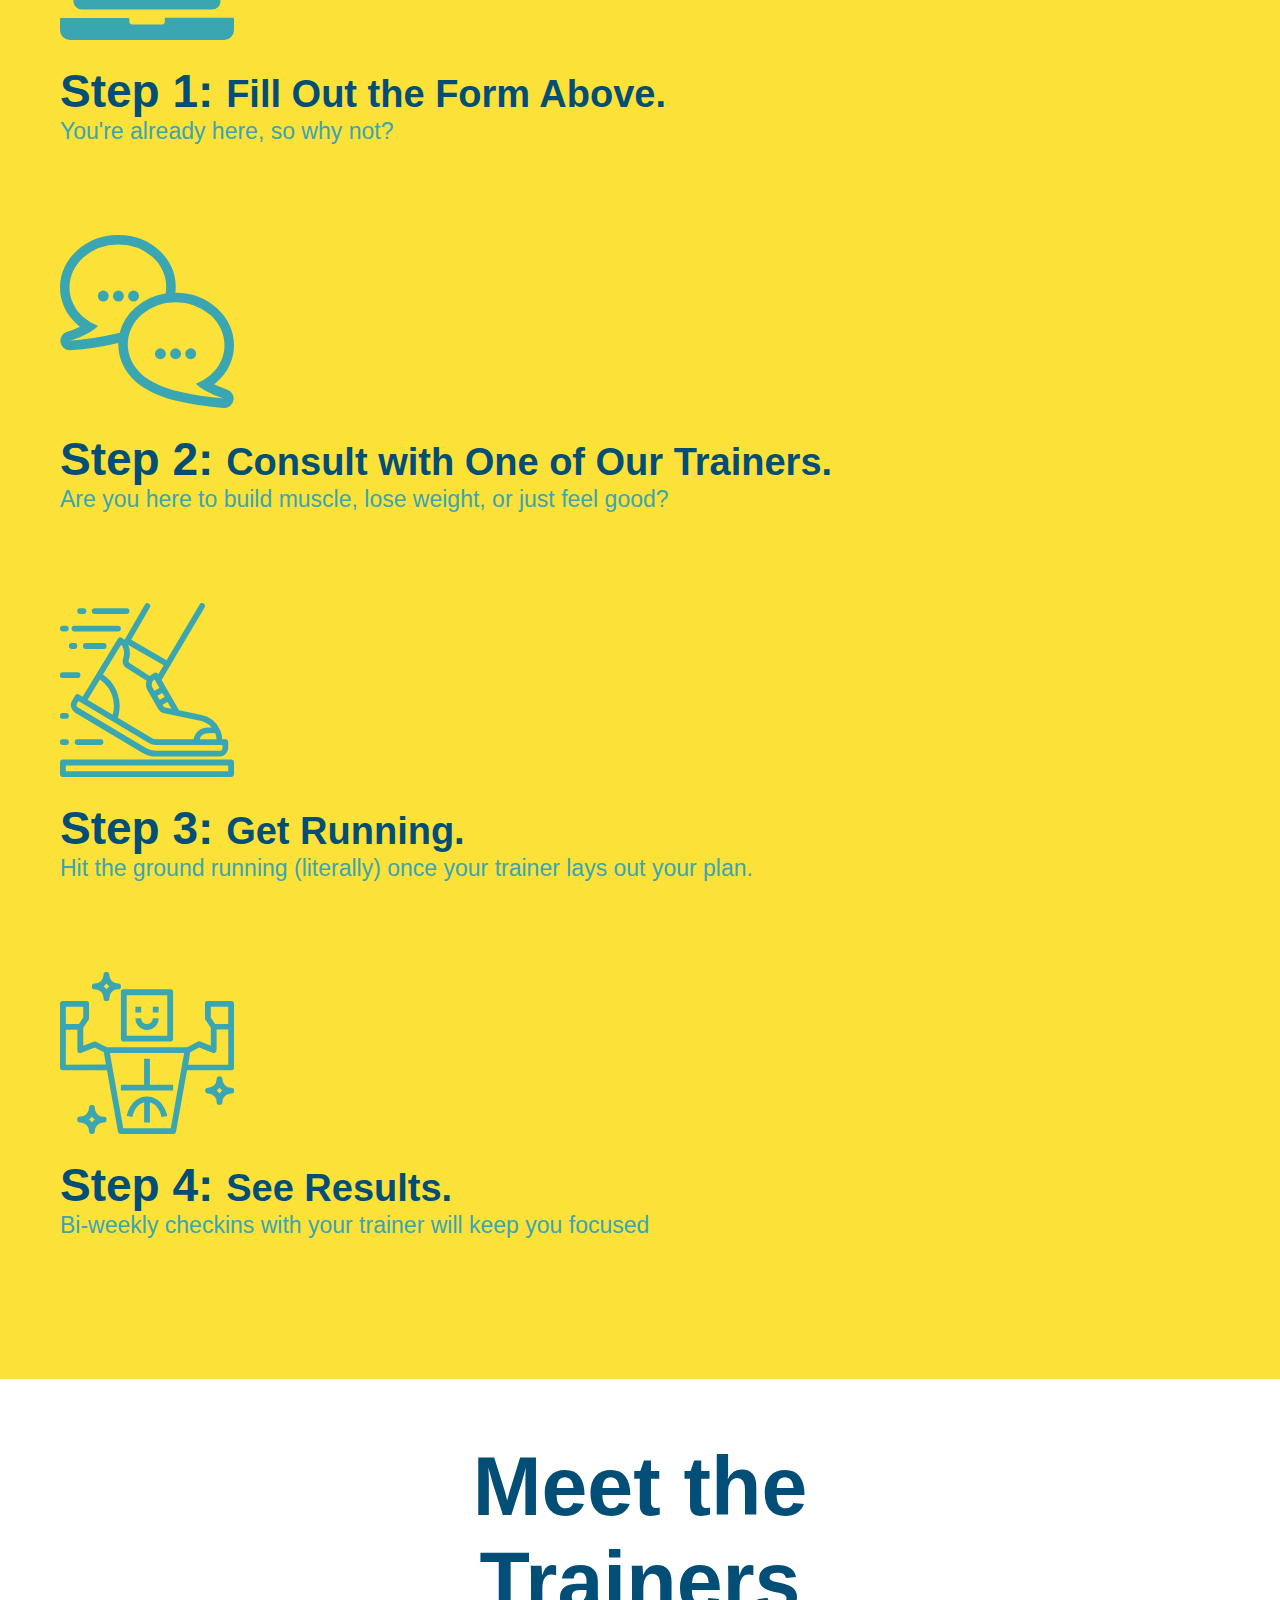
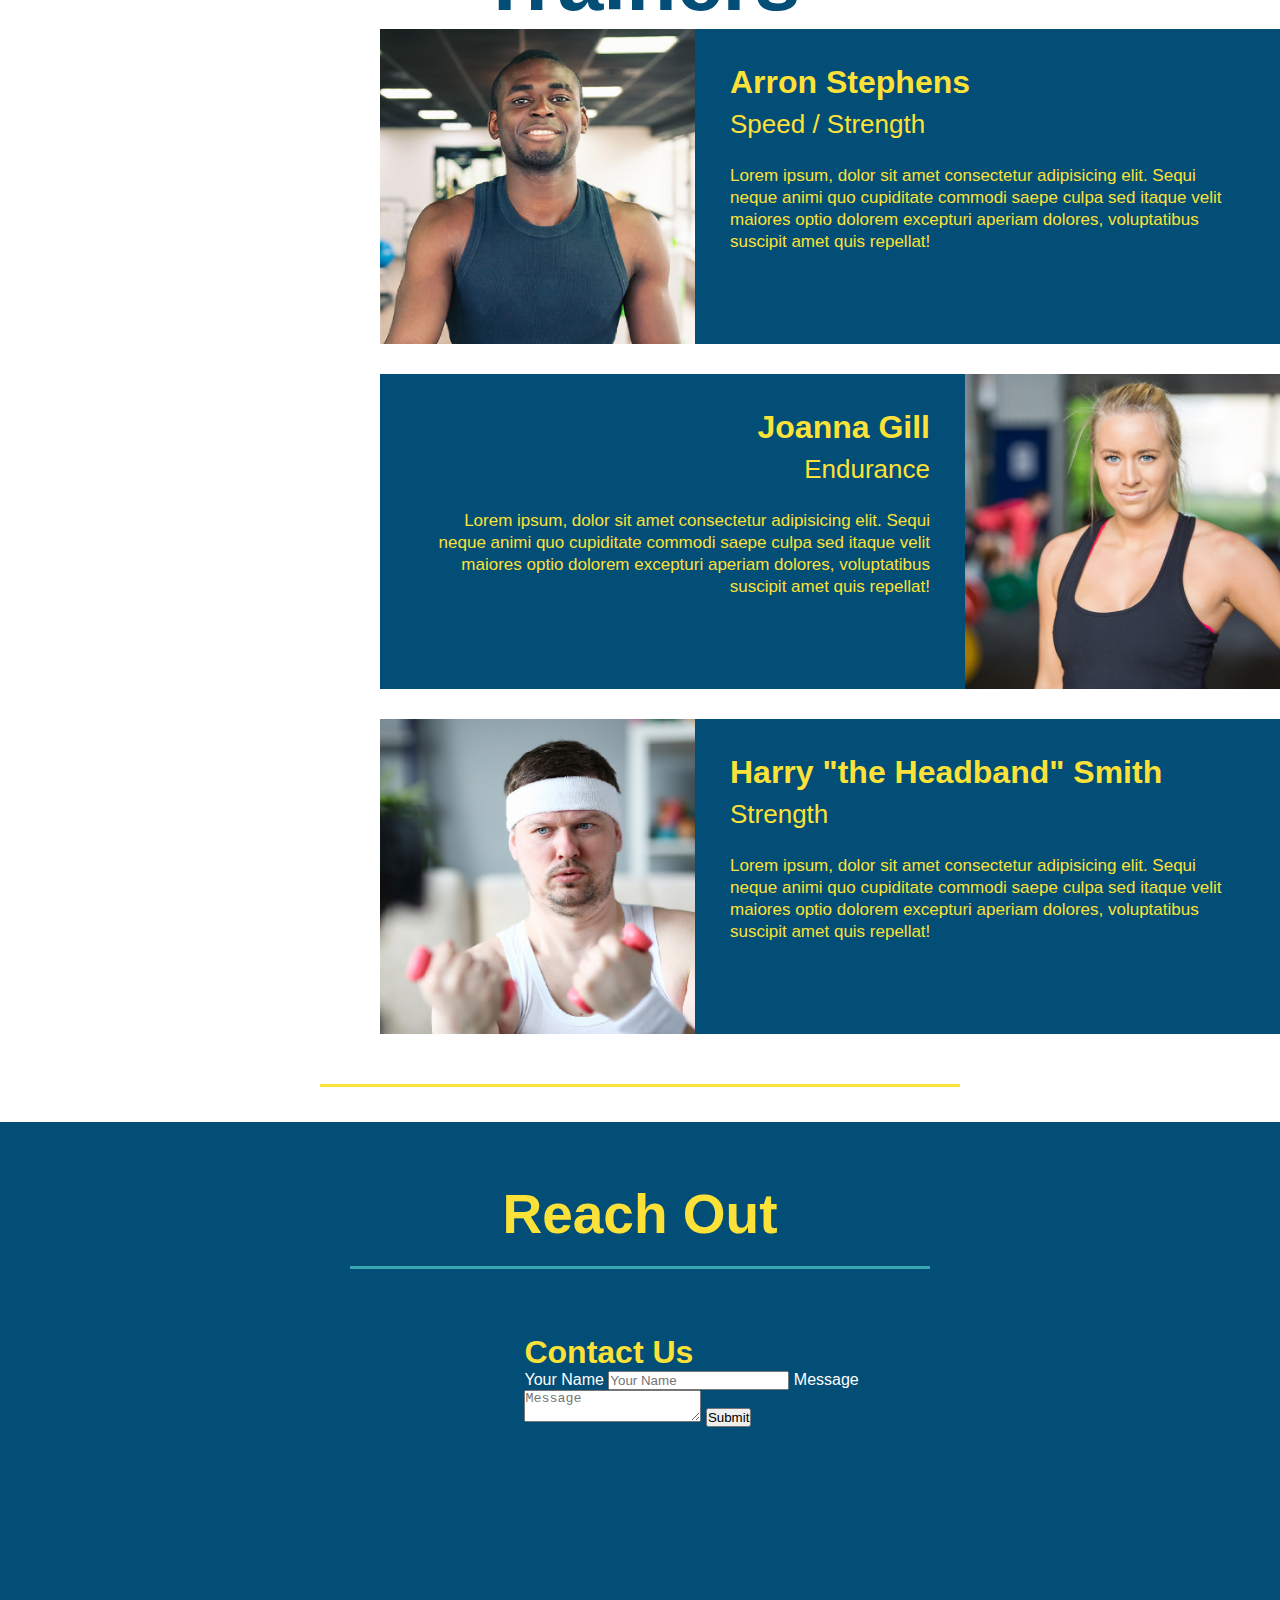
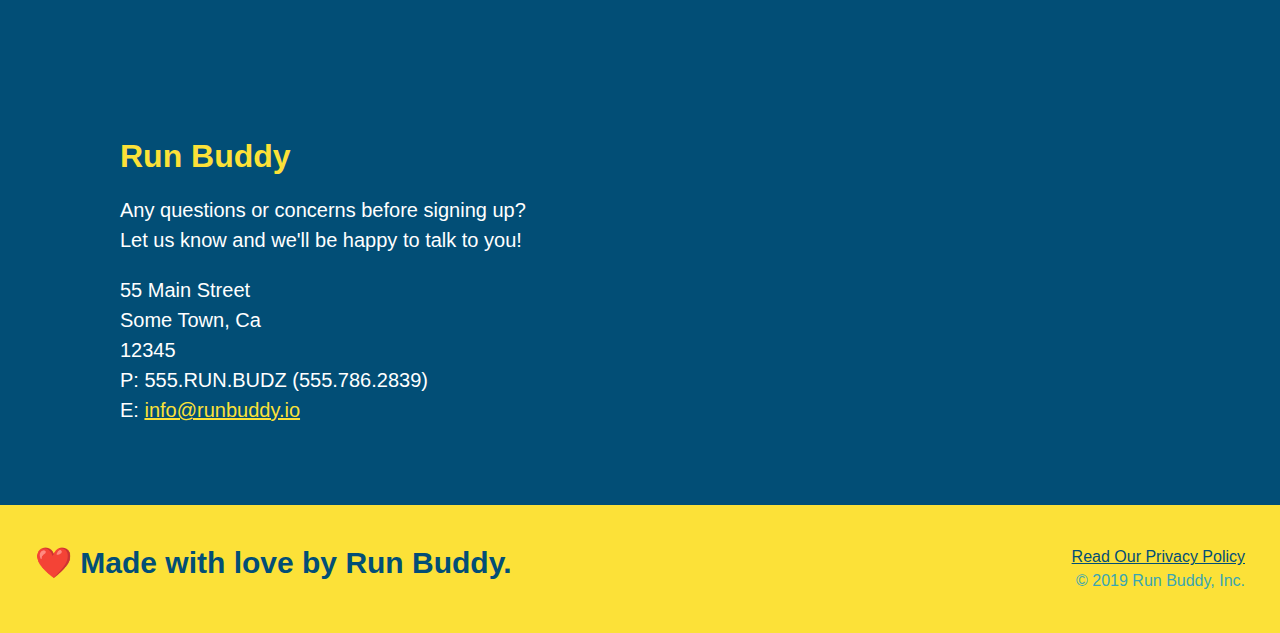
==== commit c9bafffe: "flexbox on all titles and on what-we-do section" ====
--- a/index.html
+++ b/index.html
@@ -76,15 +76,21 @@
         
         <!-- "what we do" section -->
         <section id="what-we-do" class="intro">
+            <div class="flex-row">
              <h2 class="section-title primary-border">What We Do</h2>
+            </div>
+            <div class="flex-row"></div>
              <p>
                 butcher selfies chambray shabby chic gentrify readymade yr Echo Park XOXO Tumblr normcore Banksy direct trade Blue Bottle chillwave you probably haven't heard of them single-origin coffee Vice fanny pack fixie Odd Future Austin fingerstache pickled twee synth Wes Anderson Thundercats viral bitters flannel meggings narwhal Marfa Schlitz sustainable Intelligentsia umami deep v craft
-              </p>
+             </p>
+            </div>
         </section>
 
          <!-- "what you do" section -->
          <section id="what-you-do" class="steps">
-            <h2 class="section-title secondary-border">What You Do</h2>
+            <div class="flex-row">
+                <h2 class="section-title secondary-border">What You Do</h2>
+            </div>
             <div>
                 <img src="./assets/images/step-1.svg" alt="" />
                 <h3>Step 1: <span>Fill Out the Form Above.</span></h3>
@@ -112,7 +118,9 @@
 
         <!-- "meet the trainers" section -->
         <section id="your-trainers" class="trainers section-title primary-border">
-            <h2>Meet the Trainers</h2>
+            <div class="flex-row">
+                <h2>Meet the Trainers</h2>
+            </div>
             <article class="trainer">
                 <img src="./assets/images/trainer-1.jpg" alt="Arron Stephens in his workout clothes, ready to pump iron" />
                 <div class="trainer-bio text-left">
@@ -153,7 +161,9 @@
        
         <!-- "Reach Out" section -->
         <section id="reach-out" class="contact">
-            <h2 class="section-title secondary-border">Reach Out</h2>
+            <div class="flex-row">
+                <h2 class="section-title secondary-border">Reach Out</h2>
+            </div>
             <div class="contact-info">
                 <iframe src="https://www.google.com/maps/embed?pb=!1m18!1m12!1m3!1d3147.1079747227936!2d-120.42364418397035!3d37.92790791110593!2m3!1f0!2f0!3f0!3m2!1i1024!2i768!4f13.1!3m3!1m2!1s0x8090c49129b6ac57%3A0xb56c7eb95a2cd8bd!2sMain%20St%2C%20California%2095327!5e0!3m2!1sen!2sus!4v1616426329495!5m2!1sen!2sus" 
                 width="400" 
--- a/assets/css/style.css
+++ b/assets/css/style.css
@@ -7,6 +7,9 @@
 header {
     padding: 20px 35px;
     background-color: #39a6b2;
+    display: flex;
+    justify-content: space-between;
+    flex-wrap: wrap;
   }  
 
   body {
@@ -19,7 +22,6 @@
     font-size: 36px;
     color: #fce138;
     margin: 0;
-    display: inline;
   }
   
   header a {
@@ -32,35 +34,41 @@
   }
 
   header nav {
-    float: right;
     margin: 7px 0;
   }
 
-  header nav ul li {
-    display: inline;
-  }
+  header nav ul {
+    display: flex;
+    flex-wrap: wrap;
+    justify-content: space-between;
+    align-items: center;
+    list-style: none;
+  }
+
   
   header nav ul li a {
     margin: 0 30px;
     font-weight: lighter;
-    font-size: 22px;
-  }
-  
+    font-size: 1.55vw;
+  }
+  
+  /* Footer styles */
   footer {
     background: #fce138;
     width: 100%;
     padding: 40px 35px;
+    display: flex;
+    justify-content: space-between;
+    flex-wrap: wrap;
   }
 
   footer h2 {
-    display: inline;
     color: #024e76;
     font-size: 30px;
     margin: 0;
   }
 
   footer div {
-    float: right;
     line-height: 1.5;
     text-align: right;
   }
@@ -78,23 +86,36 @@
 
 .hero {
     background-image: url("../images/hero-bg.jpg");
-    height: 600px;
     background-size: cover;
     background-position: center;
-    position: relative;
-  }
-/* Hero Style End */
+    display: flex;
+    justify-content: center;
+    flex-wrap: wrap;
+  }
 
 /*hero-form styling */
 .hero-form {
   padding: 20px;
   background-color: #fce138;
   color: #024e76;
-  width: 500px
-  border: solid 3px #024e76;
-  position: absolute;
-  bottom: 120px;
-  right: 140px;
+  border: 3px solid #024e76;
+  width: 40%;
+  margin: 3.5%;
+}
+
+.hero-cta {
+  width: 35%;
+  text-align: right;
+  margin: 3.5%;
+  color: #fff;
+  font-size: 18px;
+  line-height: 1.3;
+}
+
+.hero-cta h2 {
+  font-style: italic;
+  font-size: 55px;
+  color: #fce138;
 }
 
 .hero-form h3 {
@@ -127,10 +148,9 @@
   padding: 10px 20px;
   font-size: 16px;
 }
-
-.intro {
-  text-align: center;
-}
+/* Hero Style End */
+
+/* Styling for the "steps" */
 
 .intro p {
   line-height: 1.7;
@@ -138,20 +158,21 @@
   width: 80%;
   font-size: 20px;
   margin: 0 auto;
+  text-align: center;
 }
 
 .steps { 
-  text-align: center;
   background: #fce138;
 }
 
 .section-title {
   font-size: 55px;
   color: #024e76;
-  margin-bottom: 35px;
-  padding: 0 100px 20px 100px;
-  display: inline-block;
   border-bottom: 3px solid;
+  padding-bottom: 20px;
+  text-align: center;
+  margin: 0 auto 35px auto;
+  width: 50%;
 }
 
 .primary-border {
@@ -186,8 +207,9 @@
   font-size: 38px;
 }
 
+/*Trainer Section Styles */
 .trainers {
-  text-align: center;
+  display:block
 }
 
 .trainer {
@@ -235,7 +257,6 @@
 
 /* REACH OUT STYLES START */
 .contact {
-  text-align: center;
   background: #024e76;
 }
 
@@ -287,4 +308,8 @@
 .hero-secondary {
   background-color: black;
   color: red;
+}
+
+.flex-row {
+  display: flex;
 }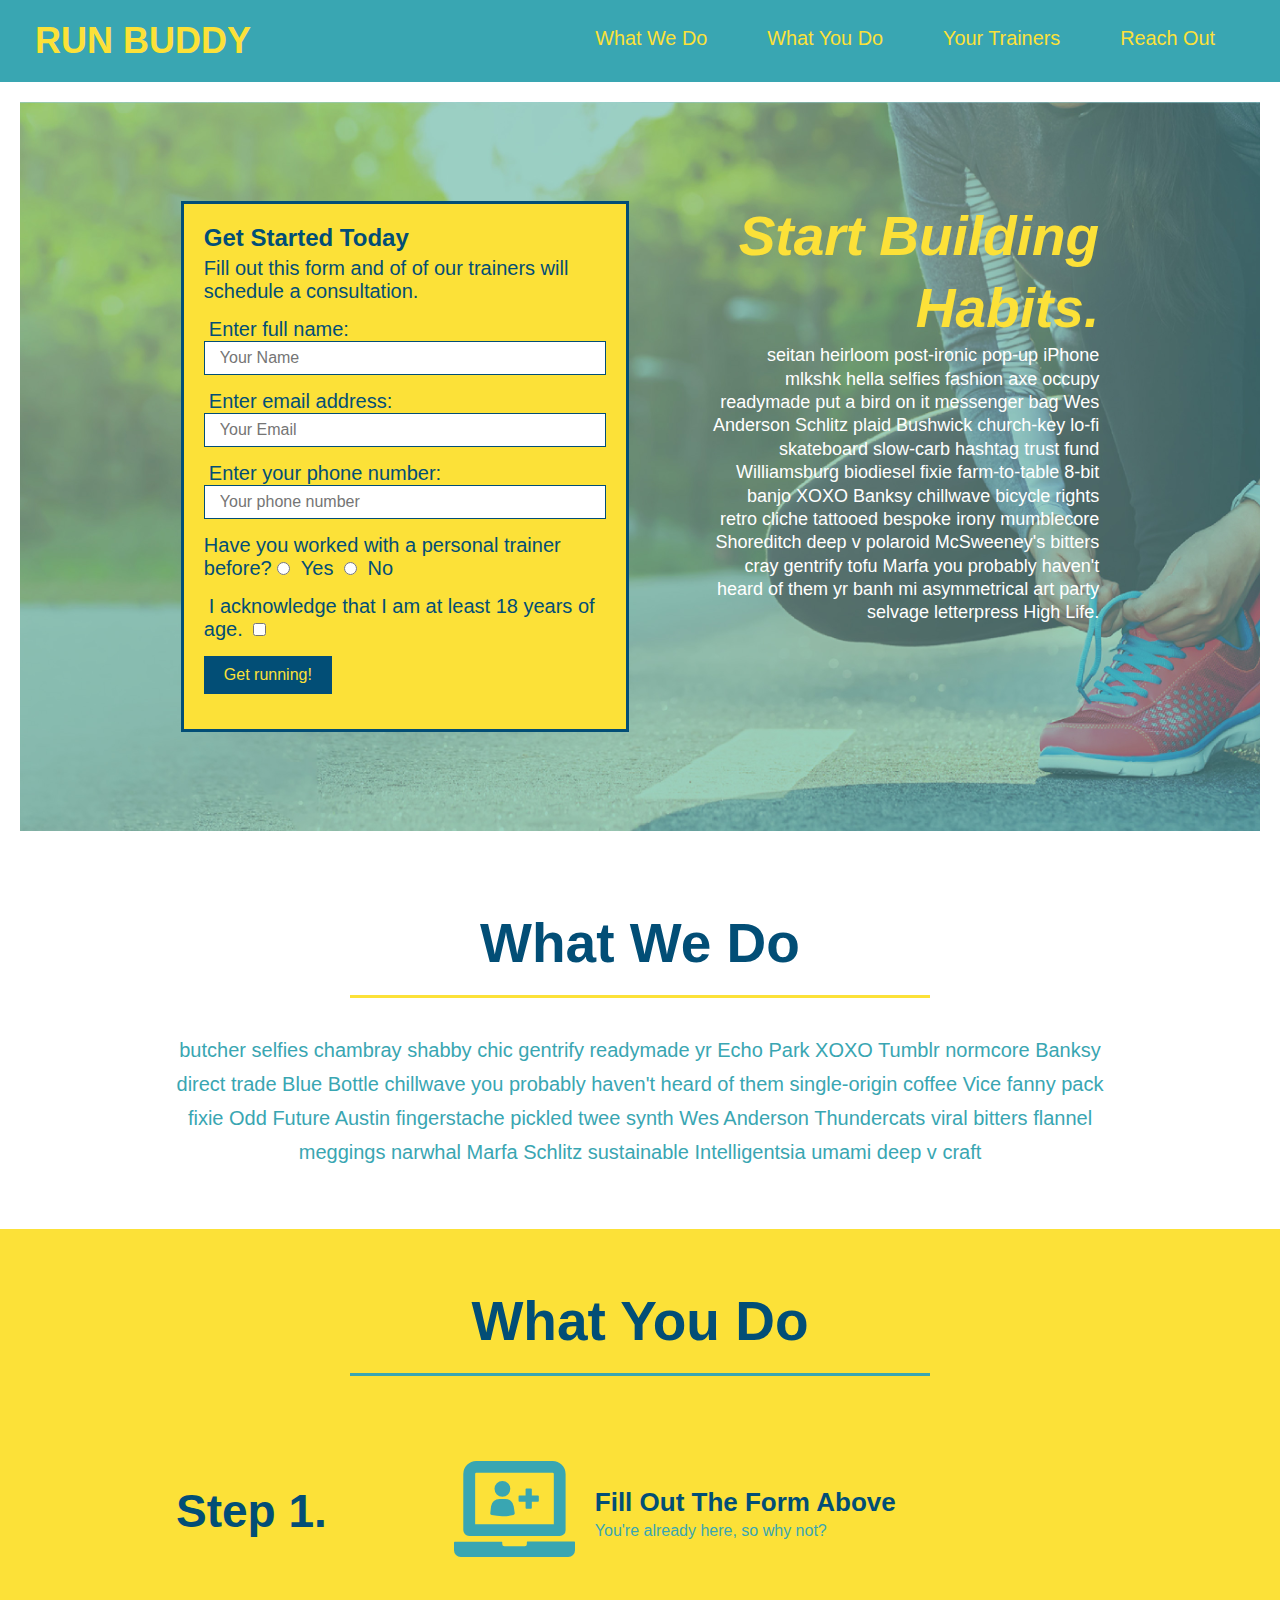
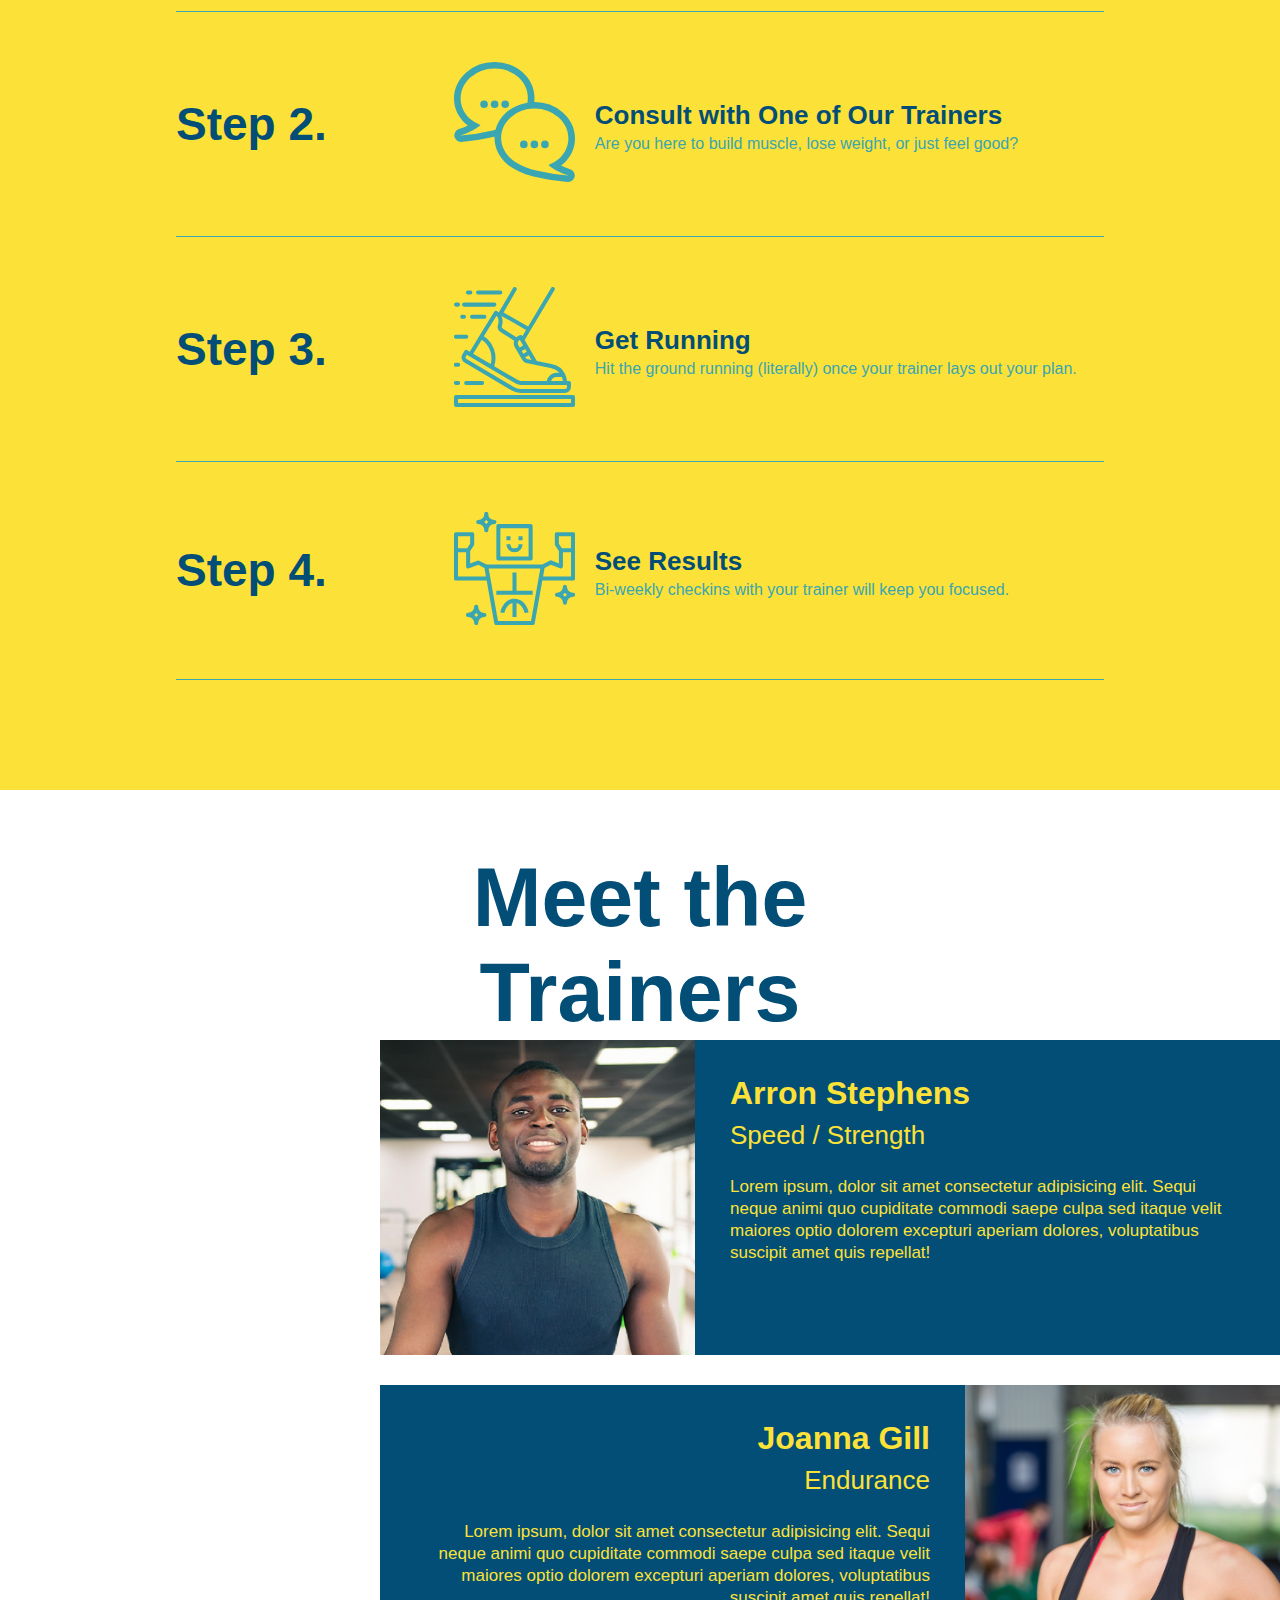
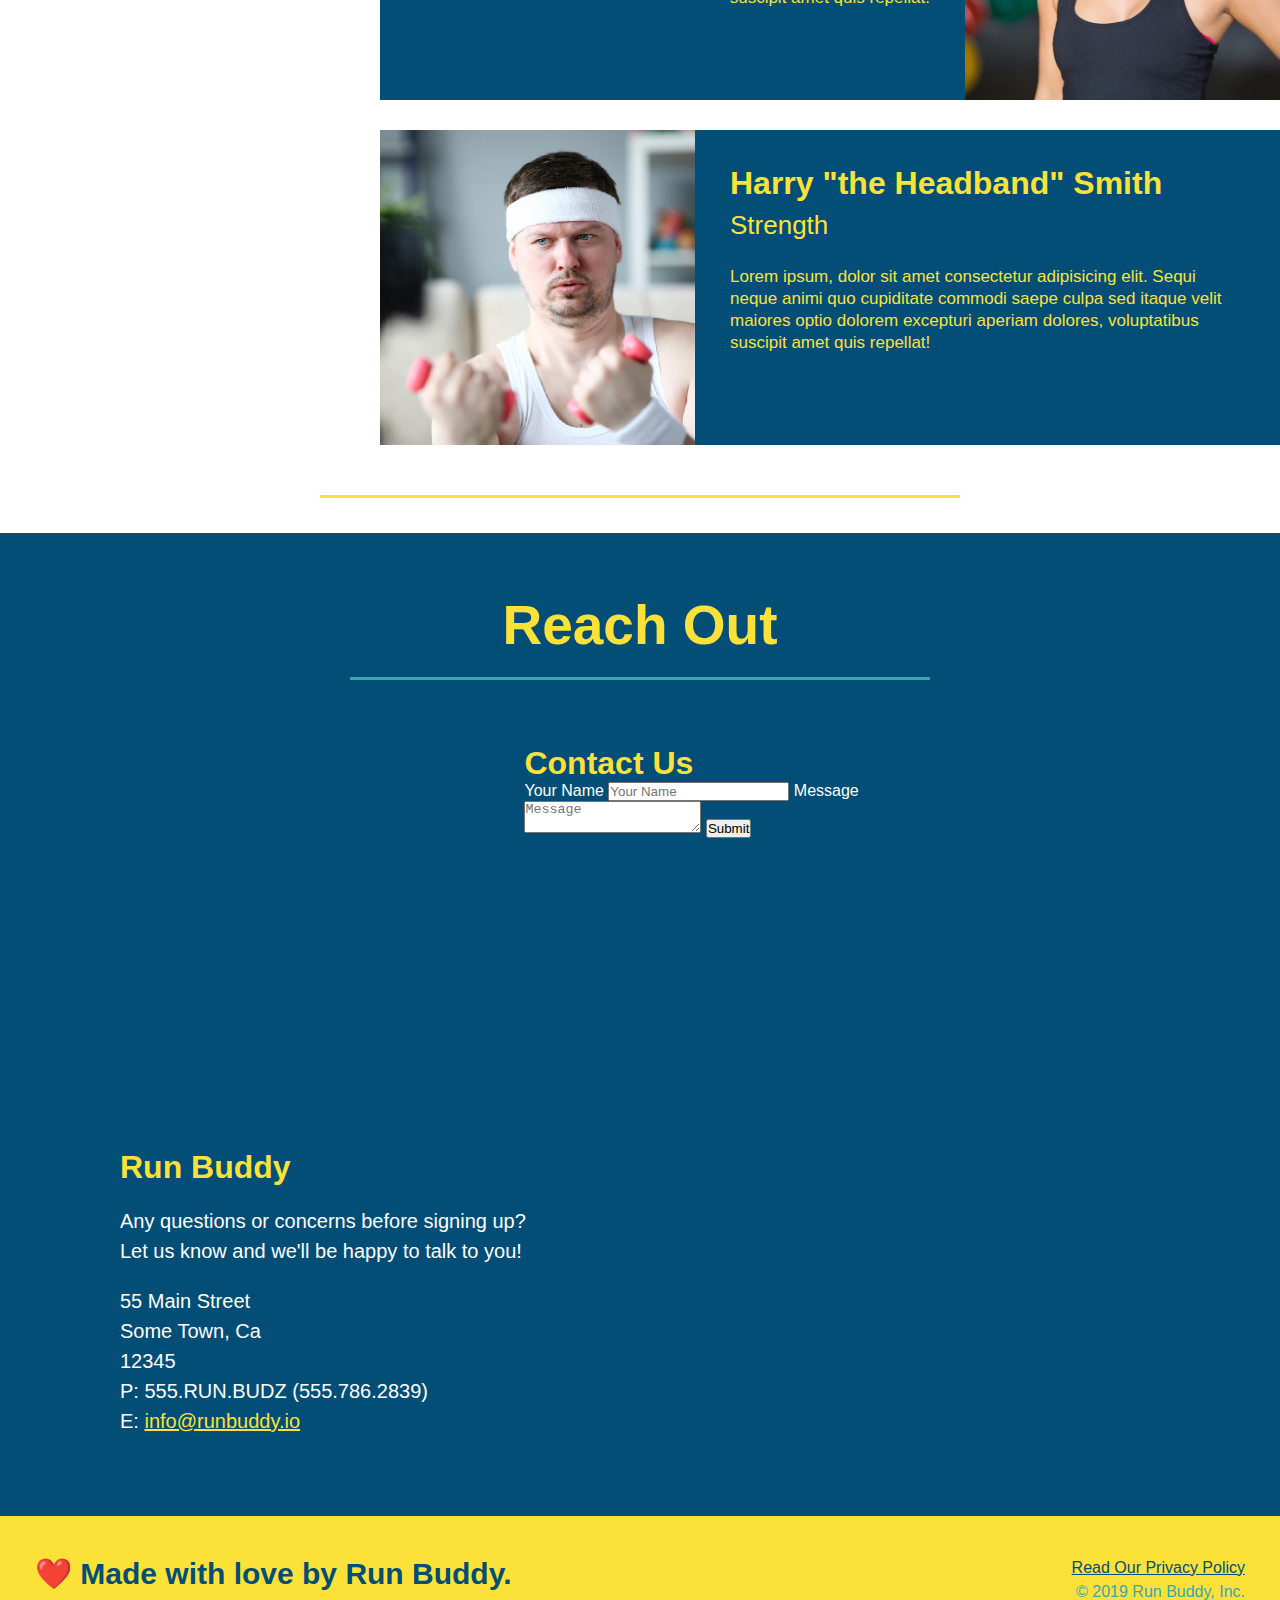
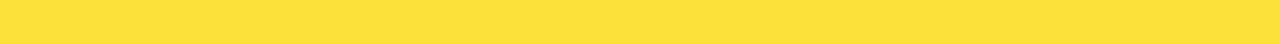
==== commit 71d66cec: "add flexbox to the steps" ====
--- a/index.html
+++ b/index.html
@@ -91,29 +91,55 @@
             <div class="flex-row">
                 <h2 class="section-title secondary-border">What You Do</h2>
             </div>
-            <div>
-                <img src="./assets/images/step-1.svg" alt="" />
-                <h3>Step 1: <span>Fill Out the Form Above.</span></h3>
-                <p>You're already here, so why not?</p>
-              </div>
-            
-              <div>
-                <img src="./assets/images/step-2.svg" alt="" />
-                <h3>Step 2: <span>Consult with One of Our Trainers.</span></h3>
-                <p>Are you here to build muscle, lose weight, or just feel good?</p>
-              </div>
-            
-              <div>
-                <img src="./assets/images/step-3.svg" alt="" />
-                <h3>Step 3: <span>Get Running.</span></h3>
-                <p>Hit the ground running (literally) once your trainer lays out your plan.</p>
-              </div>
-            
-              <div>
-                <img src="./assets/images/step-4.svg" alt="" />
-                <h3>Step 4: <span>See Results.</span></h3>
-                <p>Bi-weekly checkins with your trainer will keep you focused</p>
-              </div>
+            <div class="step">
+                <h3>Step 1.</h3>
+                <div class="step-info">
+                  <div class="step-img">
+                    <img src="./assets/images/step-1.svg" alt="" />
+                  </div>
+                  <div class="step-text">
+                    <h4>Fill Out The Form Above</h4>
+                    <p>You're already here, so why not?</p>
+                  </div>
+                </div>
+              </div>
+              <div class="step">
+                <h3>Step 2.</h3>
+                <div class="step-info">
+                  <div class="step-img">
+                    <img src="./assets/images/step-2.svg" alt="" />
+                  </div>
+                  <div class="step-text">
+                    <h4>Consult with One of Our Trainers</h4>
+                    <p>Are you here to build muscle, lose weight, or just feel good?</p>
+                  </div>
+                </div>
+              </div>
+              <div class="step">
+                <h3>Step 3.</h3>
+                <div class="step-info">
+                  <div class="step-img">
+                    <img src="./assets/images/step-3.svg" alt="" />
+                  </div>
+                  <div class="step-text">
+                    <h4>Get Running</h4>
+                    <p>Hit the ground running (literally) once your trainer lays out your plan.</p>
+                  </div>
+                </div>
+              </div>
+              <div class="step">
+                <h3>Step 4.</h3>
+                <div class="step-info">
+                  <div class="step-img">
+                    <img src="./assets/images/step-4.svg" alt="" />
+                  </div>
+                  <div class="step-text">
+                    <h4>See Results</h4>
+                    <p>Bi-weekly checkins with your trainer will keep you focused.</p>
+                  </div>
+                </div>
+              </div>
+              
        </section>
 
         <!-- "meet the trainers" section -->
--- a/assets/css/style.css
+++ b/assets/css/style.css
@@ -161,6 +161,17 @@
   text-align: center;
 }
 
+.step {
+  margin: 50px auto;
+  padding-bottom: 50px;
+  width: 80%;
+  border-bottom: 1px solid #39a6b2;
+  display: flex;
+  flex-wrap: wrap;
+  align-items: center;
+  justify-content: space-between;
+}
+
 .steps { 
   background: #fce138;
 }
@@ -183,28 +194,41 @@
   border-color: #39a6b2;
 }
 
-.steps div {
-  margin-bottom: 80px;
-}
-
-.steps img {
-  width: 15%;
-  margin: 10px 0;
-}
-
-.steps h3 {
+.step h3 {
   color: #024e76;
   font-size: 46px;
-  margin-top: 10px;
-}
-
-.steps p {
+  flex: 1 30%;
+}
+
+.step-info {
+  display: flex;
+  flex-wrap: wrap;
+  align-items: center;
+  flex: 2 70%;
+}
+
+.step-img {
+  flex: 1 12%;
+  margin-right: 20px;
+}
+
+.step-img img {
+  max-width: 100%;
+}
+
+.step-text {
+  flex: 12;
+}
+
+.steps-text p {
   color: #39a6b2;
-  font-size: 23px;
-}
-
-.steps span {
-  font-size: 38px;
+  font-size: 18px;
+}
+
+.step-text h4 {
+  font-size: 26px;
+  line-height: 1.5;
+  color: #024e76;
 }
 
 /*Trainer Section Styles */
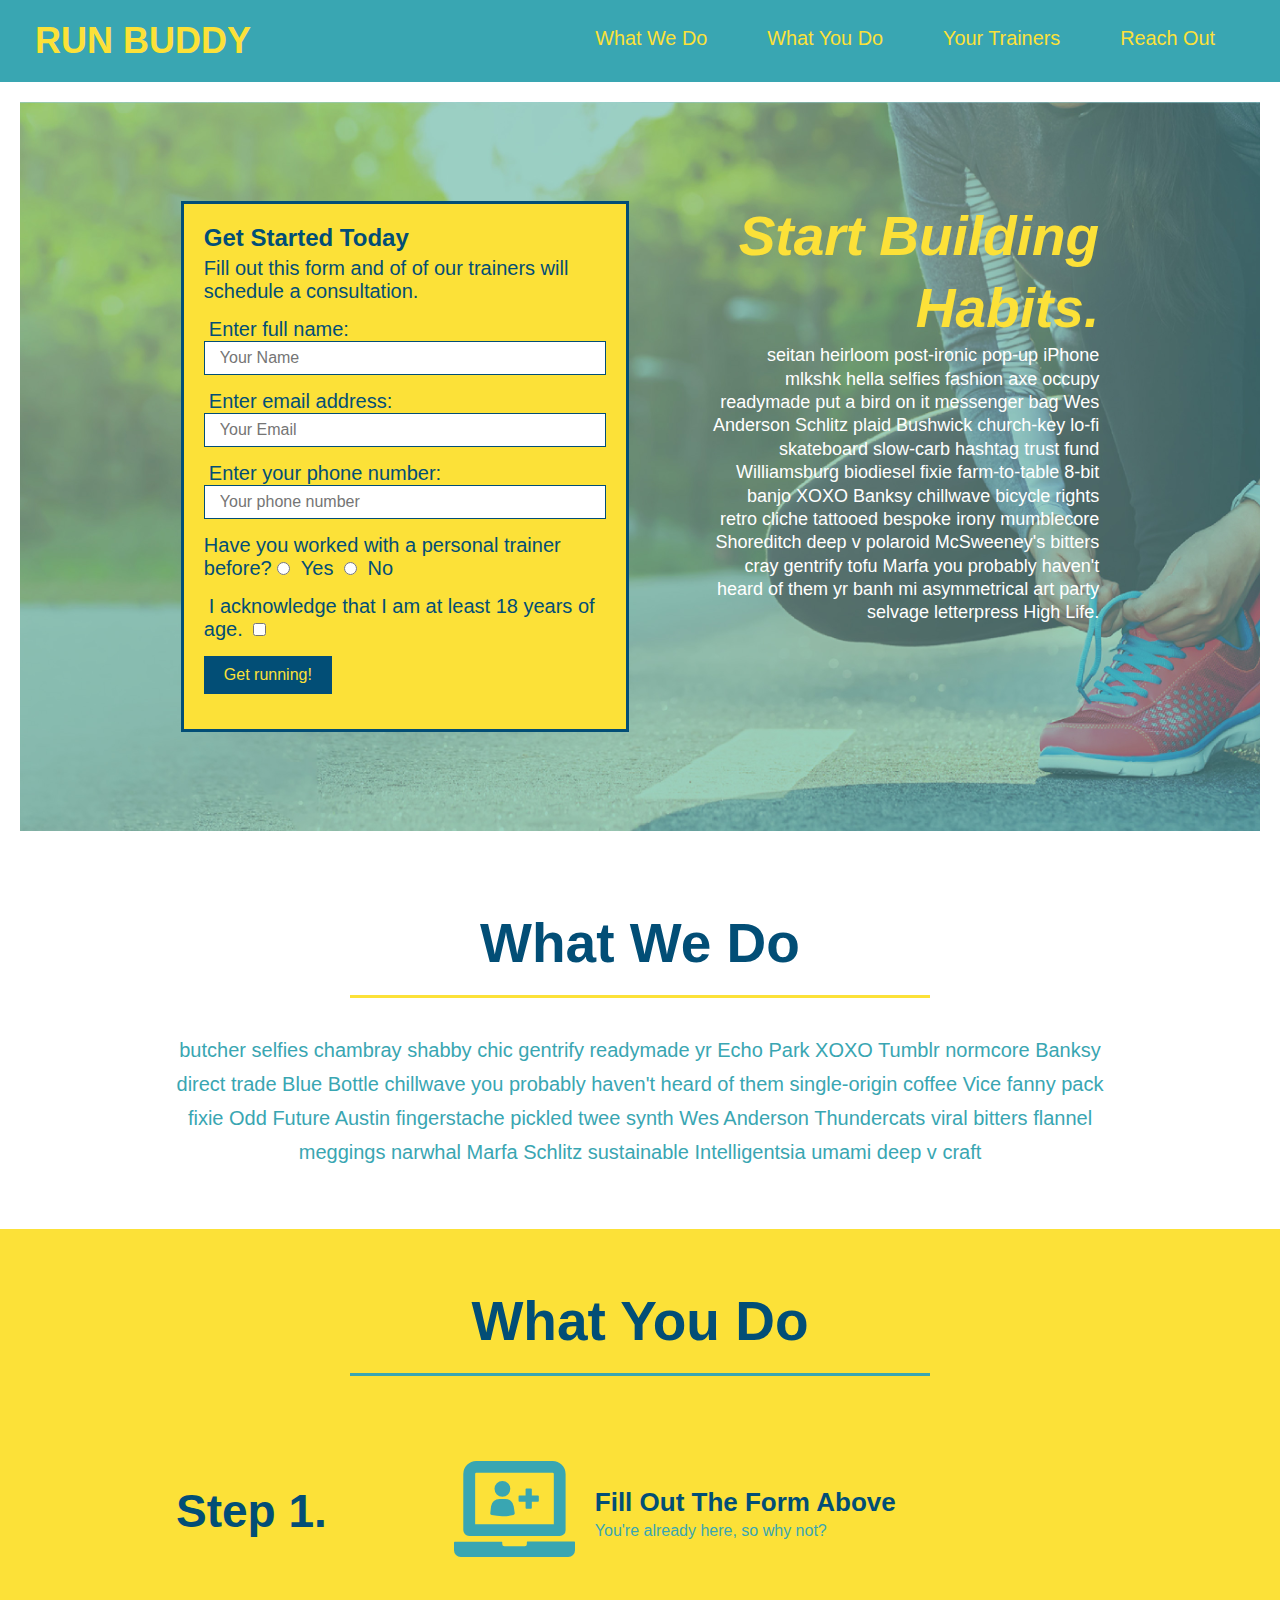
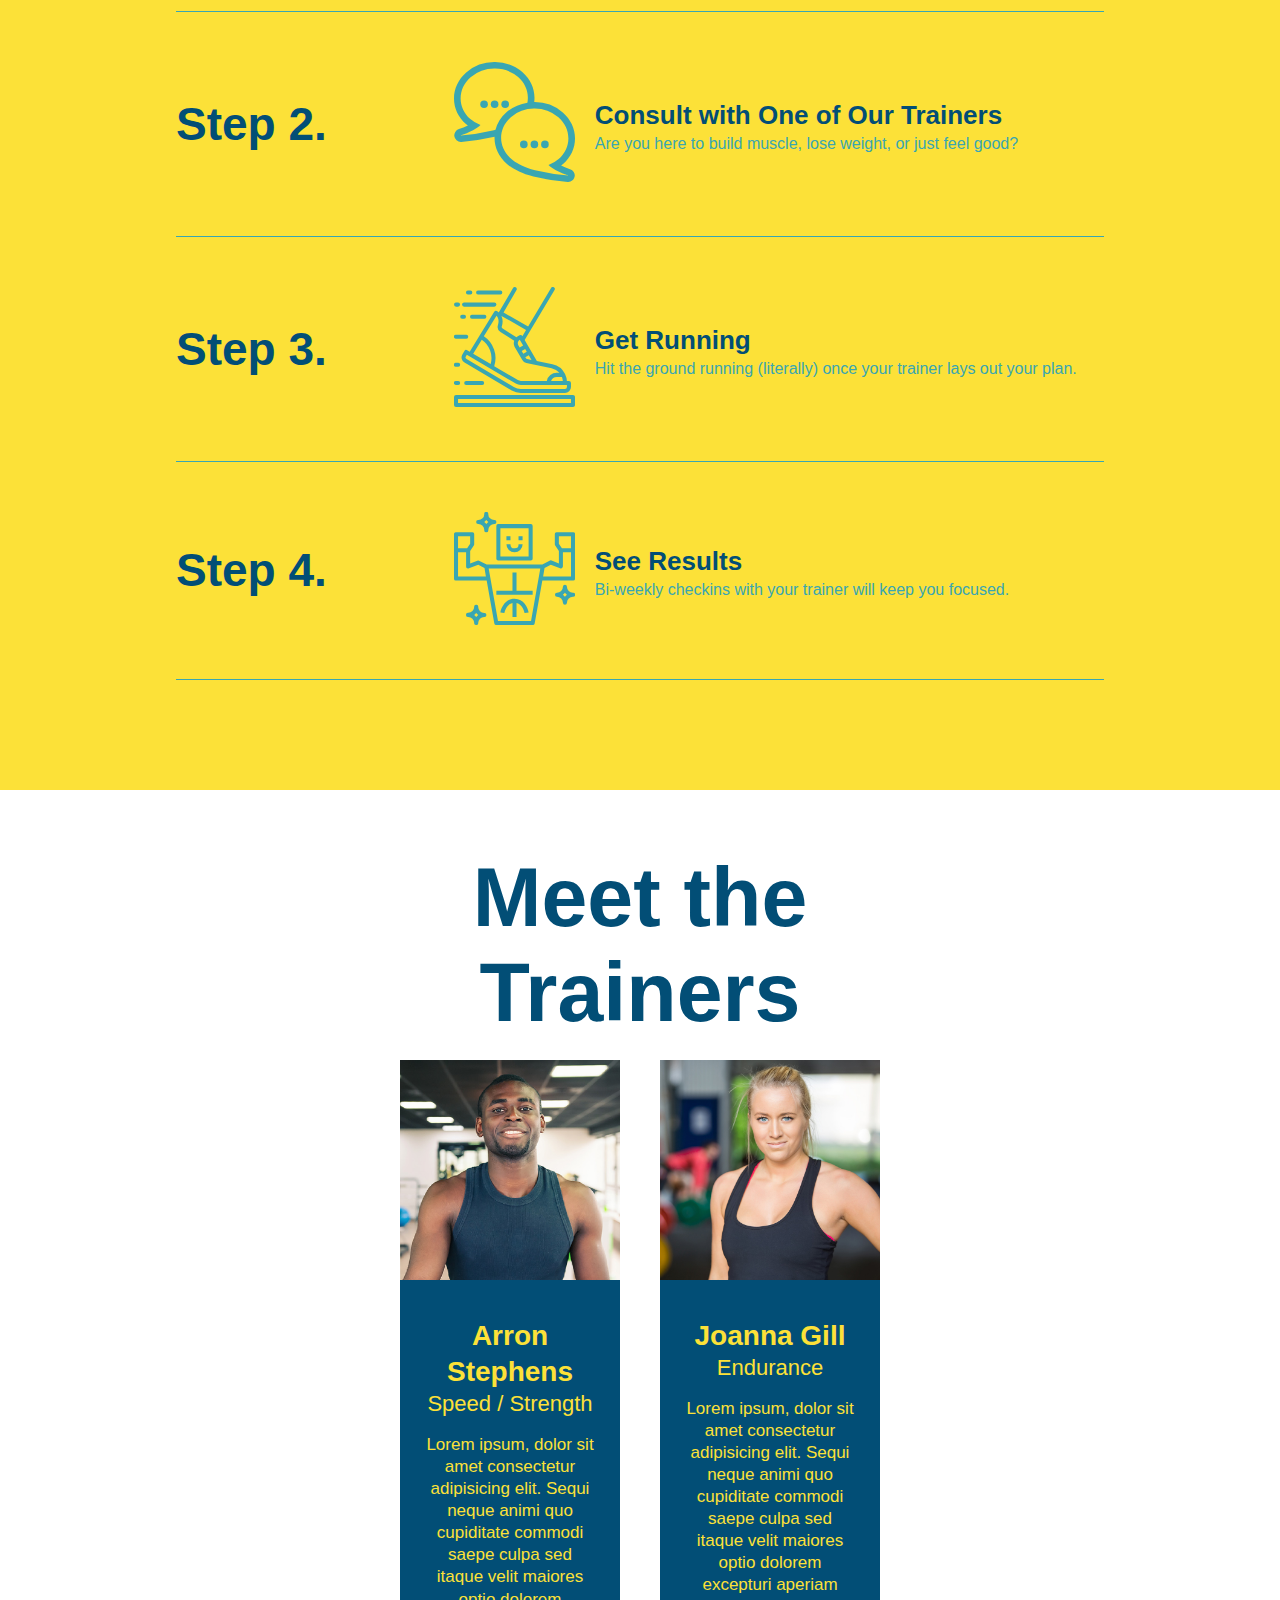
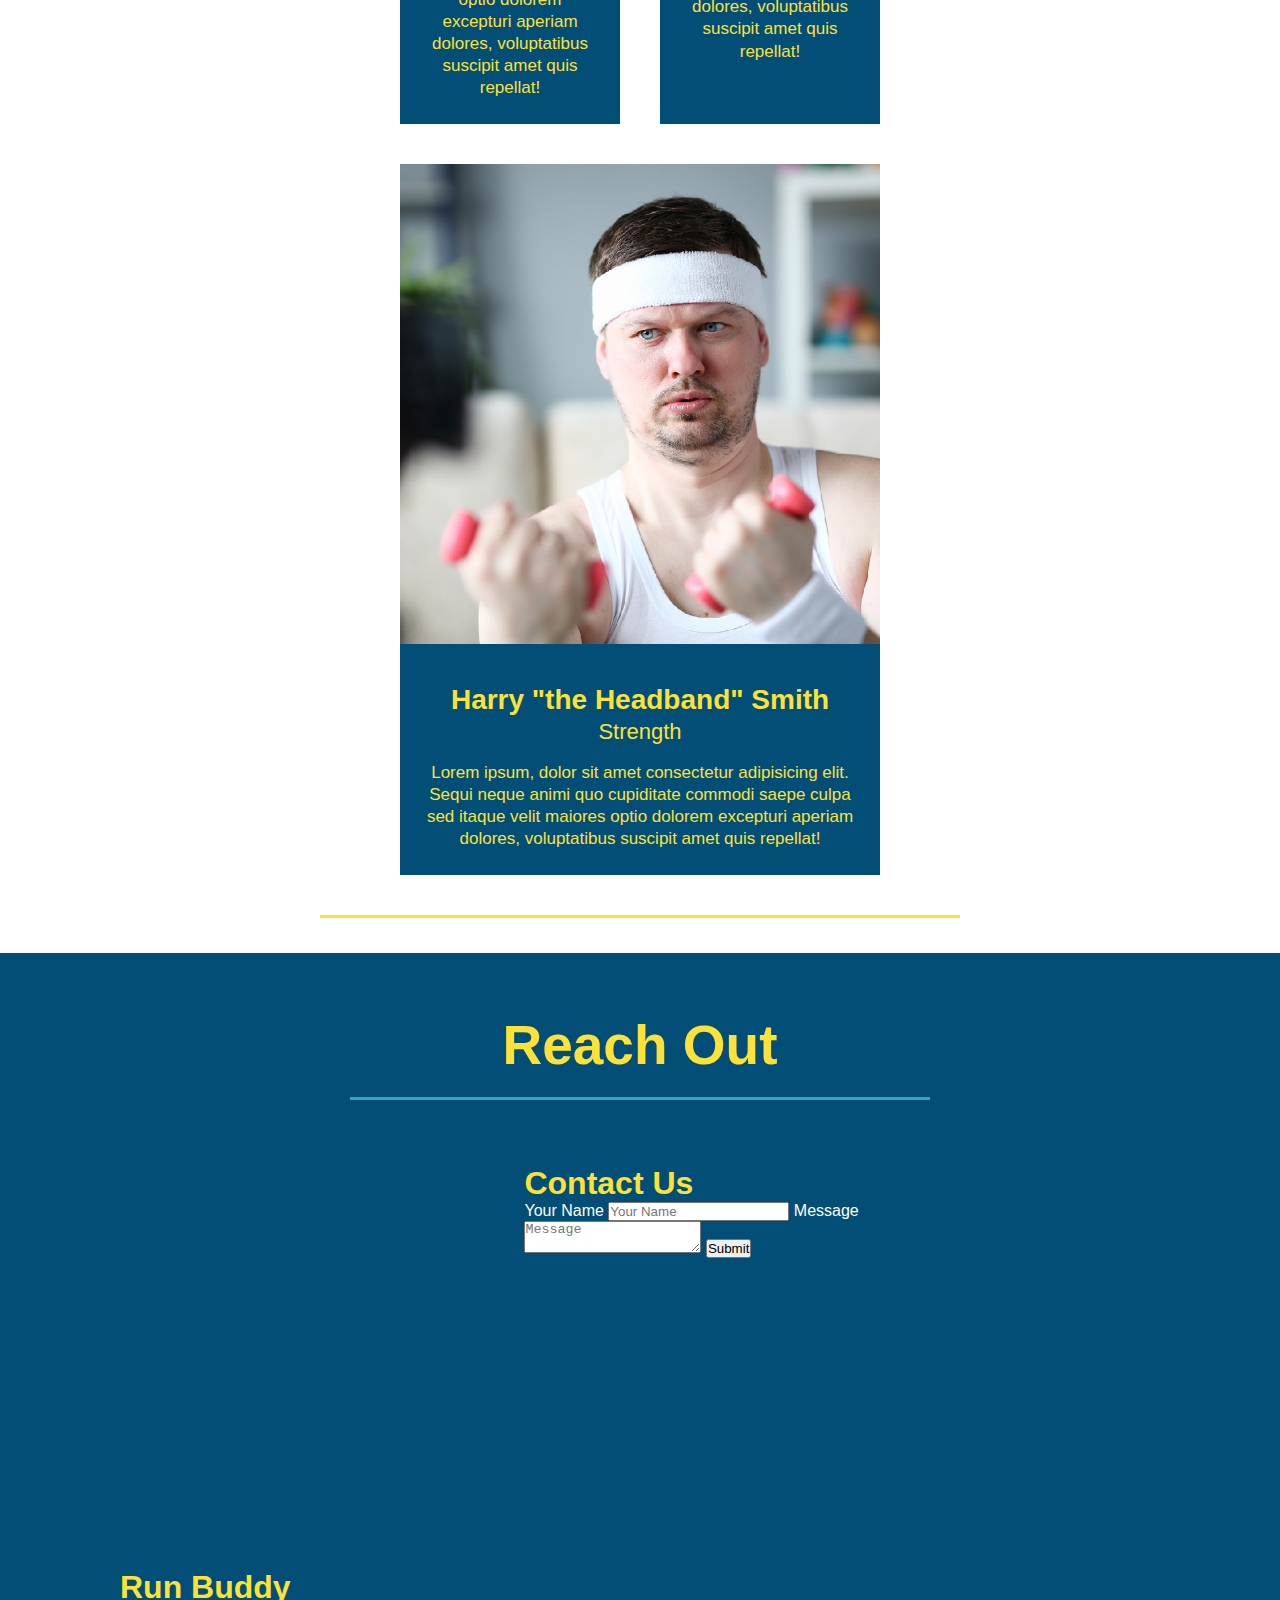
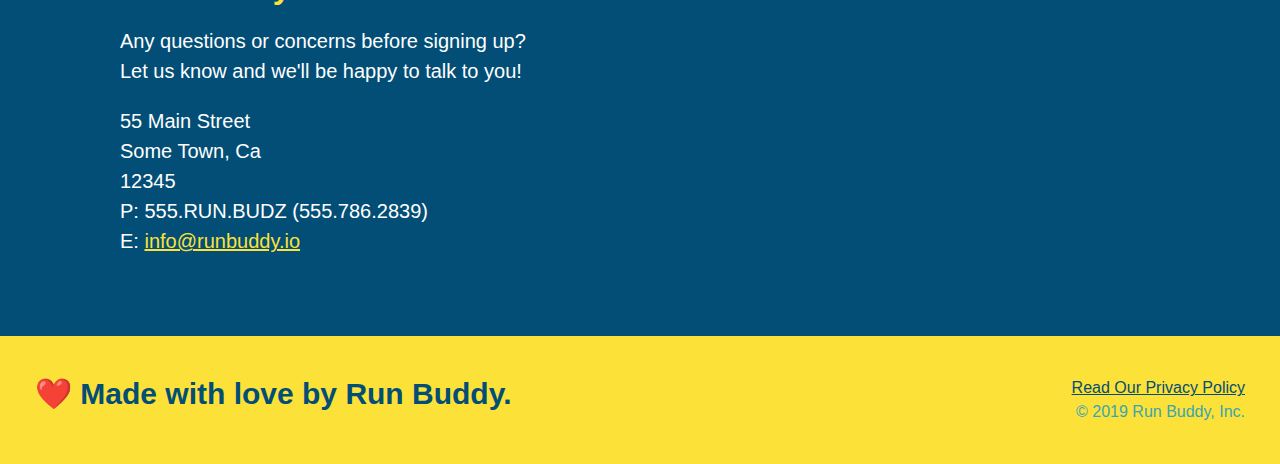
==== commit edc19ffa: "add flexbox to trainers, needs work" ====
--- a/index.html
+++ b/index.html
@@ -143,46 +143,49 @@
        </section>
 
         <!-- "meet the trainers" section -->
-        <section id="your-trainers" class="trainers section-title primary-border">
+      <section id="your-trainers" class="section-title primary-border">
             <div class="flex-row">
                 <h2>Meet the Trainers</h2>
             </div>
-            <article class="trainer">
-                <img src="./assets/images/trainer-1.jpg" alt="Arron Stephens in his workout clothes, ready to pump iron" />
-                <div class="trainer-bio text-left">
-                  <h3>Arron Stephens</h3>
-                  <h4>Speed / Strength</h4>
-                  <p>
-                    Lorem ipsum, dolor sit amet consectetur adipisicing elit. Sequi neque animi quo cupiditate commodi saepe culpa sed
-                    itaque velit maiores optio dolorem excepturi aperiam dolores, voluptatibus suscipit amet quis repellat!
-                  </p>
-                </div>
-              </article>
-              <!-- second trainer bio -->
-            <article class="trainer">
-                <div class="trainer-bio text-right">
-                <h3>Joanna Gill</h3>
-                <h4>Endurance</h4>
-                <p>
-                    Lorem ipsum, dolor sit amet consectetur adipisicing elit. Sequi neque animi quo cupiditate commodi saepe culpa sed
-                    itaque velit maiores optio dolorem excepturi aperiam dolores, voluptatibus suscipit amet quis repellat!
-                </p>
-                </div>
-                <img src="./assets/images/trainer-2.jpg" alt="Joanna Gill cooling off after a workout" />
-            </article>
+              <div class="trainers">
+                <article class="trainer">
+                    <img src="./assets/images/trainer-1.jpg" alt="Arron Stephens in his workout clothes, ready to pump iron" />
+                    <div class="trainer-bio">
+                      <h3 class="trainer-name">Arron Stephens</h3>
+                      <h4 class="trainer-role">Speed / Strength</h4>
+                      <p>
+                        Lorem ipsum, dolor sit amet consectetur adipisicing elit. Sequi neque animi quo cupiditate commodi saepe culpa sed
+                        itaque velit maiores optio dolorem excepturi aperiam dolores, voluptatibus suscipit amet quis repellat!
+                      </p>
+                    </div>
+                </article>
+
+                  <!-- second trainer bio -->
+                <article class="trainer">
+                    <img src="./assets/images/trainer-2.jpg" alt="Joanna Gill cooling off after a workout" />
+                    <div class="trainer-bio">
+                      <h3 class="trainer-name">Joanna Gill</h3>
+                      <h4 class="trainer-role">Endurance</h4>
+                      <p>
+                          Lorem ipsum, dolor sit amet consectetur adipisicing elit. Sequi neque animi quo cupiditate commodi saepe culpa sed
+                          itaque velit maiores optio dolorem excepturi aperiam dolores, voluptatibus suscipit amet quis repellat!
+                      </p>
+                    </div>
+                </article>
             
-            <!-- third trainer bio -->
-            <article class="trainer">
-                <img src="./assets/images/trainer-3.jpg" alt="Harry Smith wearing a headband and lifting comically small pink weights" />
-                <div class="trainer-bio text-left">
-                <h3>Harry "the Headband" Smith</h3>
-                <h4>Strength</h4>
-                <p>
-                    Lorem ipsum, dolor sit amet consectetur adipisicing elit. Sequi neque animi quo cupiditate commodi saepe culpa sed
-                    itaque velit maiores optio dolorem excepturi aperiam dolores, voluptatibus suscipit amet quis repellat!
-                </p>
-                </div>
-            </article>
+                <!-- third trainer bio -->
+                <article class="trainer">
+                    <img src="./assets/images/trainer-3.jpg" alt="Harry Smith wearing a headband and lifting comically small pink weights" />
+                    <div class="trainer-bio">
+                      <h3 class="trainer-name">Harry "the Headband" Smith</h3>
+                      <h4 class="trainer-role">Strength</h4>
+                      <p>
+                          Lorem ipsum, dolor sit amet consectetur adipisicing elit. Sequi neque animi quo cupiditate commodi saepe culpa sed
+                          itaque velit maiores optio dolorem excepturi aperiam dolores, voluptatibus suscipit amet quis repellat!
+                      </p>
+                    </div>
+                </article>
+              </div>
        </section>
        
         <!-- "Reach Out" section -->
--- a/assets/css/style.css
+++ b/assets/css/style.css
@@ -233,26 +233,27 @@
 
 /*Trainer Section Styles */
 .trainers {
-  display:block
+  display: flex;
+  width: 100%;
+  margin: 0 auto;
+  flex-wrap: wrap;
+  justify-content: space-around;
 }
 
 .trainer {
-  width: 900px;
-  margin: 0 auto 30px auto;
+  margin: 20px;
   background: #024e76;
   color: #fce138;
-  overflow: auto
+  flex: 1;
 }
 
 .trainer img {
-  width: 35%;
-  float: left;
+  width: 100%;
 }
 
 .trainer-bio {
-  padding: 35px;
-  float: left;
-  width: 65%;
+  padding: 25px;
+  line-height: 1.3;
 }
 
 .text-left {
@@ -264,19 +265,17 @@
 }
 
 .trainer-bio h3 {
-  font-size: 32px;
-  margin-bottom: 8px;
+  font-size: 28px;
 }
 
 .trainer-bio h4 {
   font-weight: lighter;
-  font-size: 26px;
-  margin-bottom: 25px;
+  font-size: 22px;
+  margin-bottom: 15px;
 }
 
 .trainer-bio p {
   font-size: 17px;
-  line-height: 1.3;
 }
 
 /* REACH OUT STYLES START */
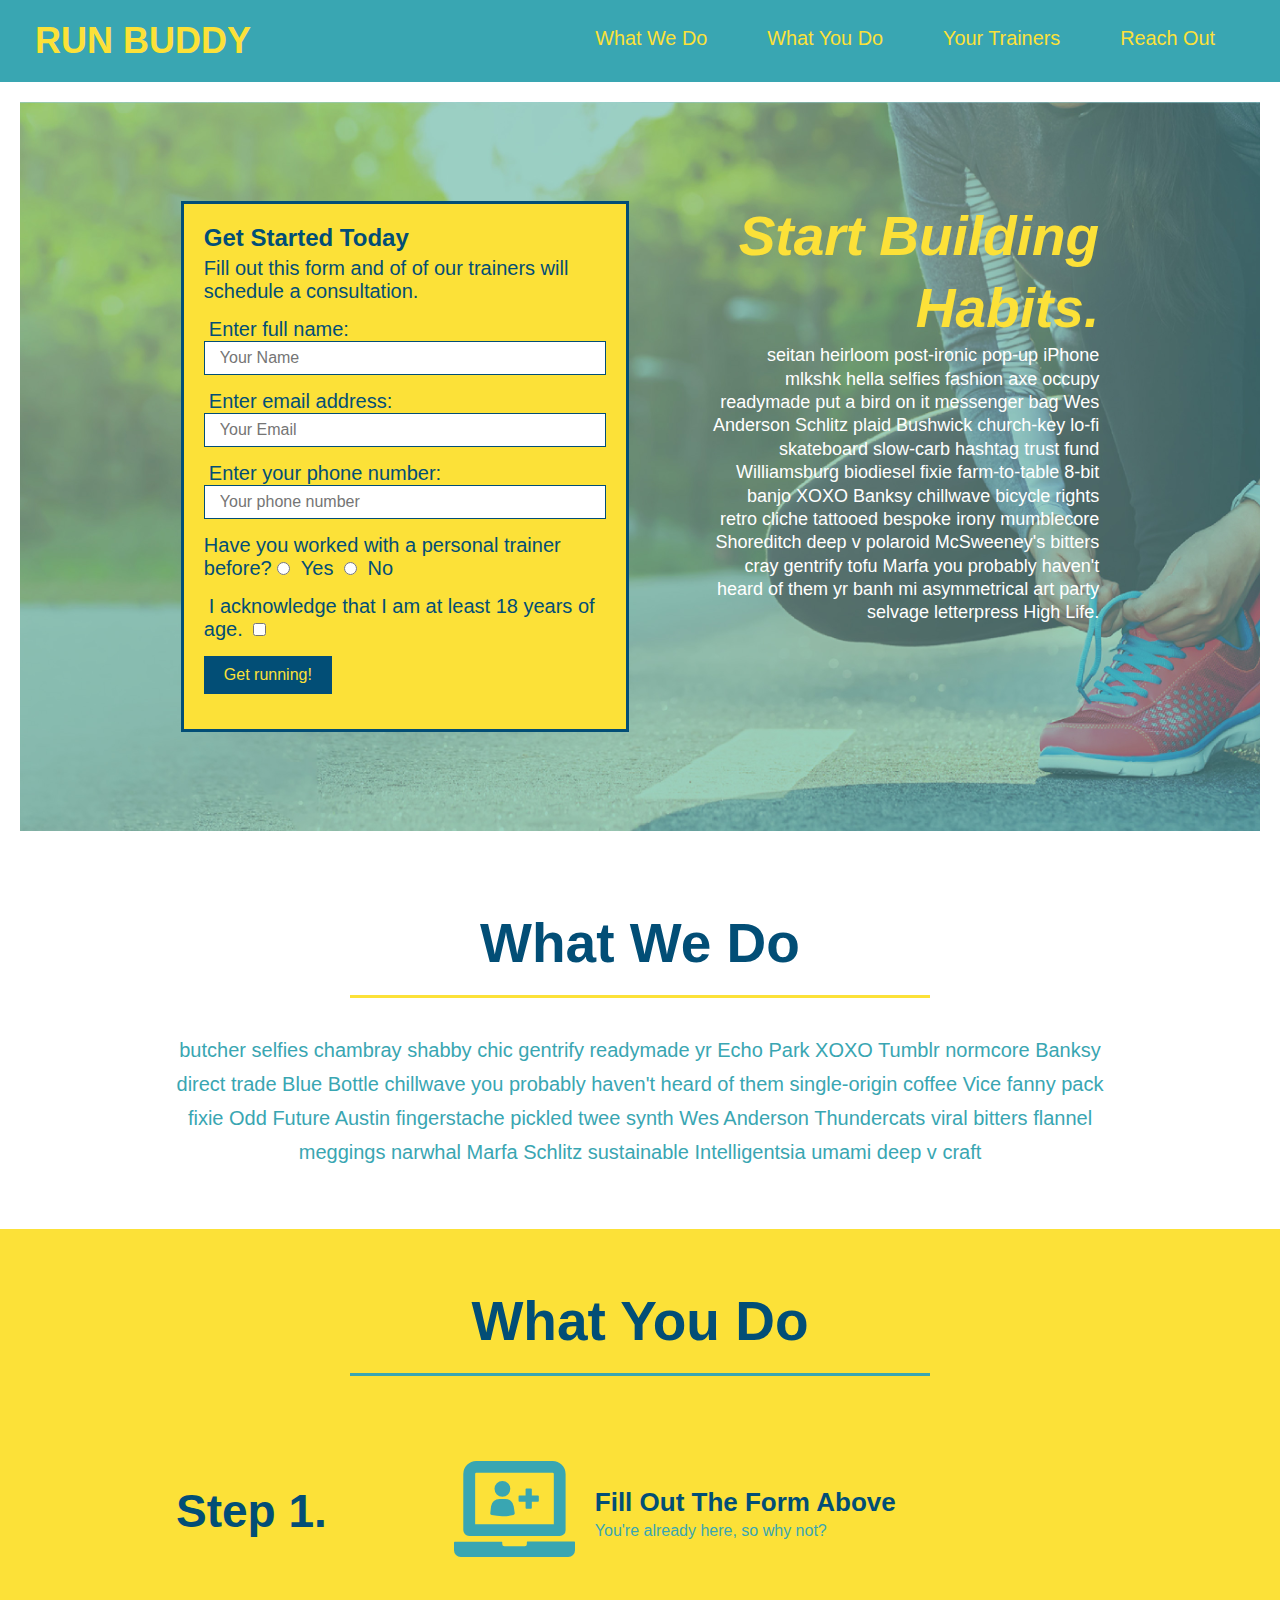
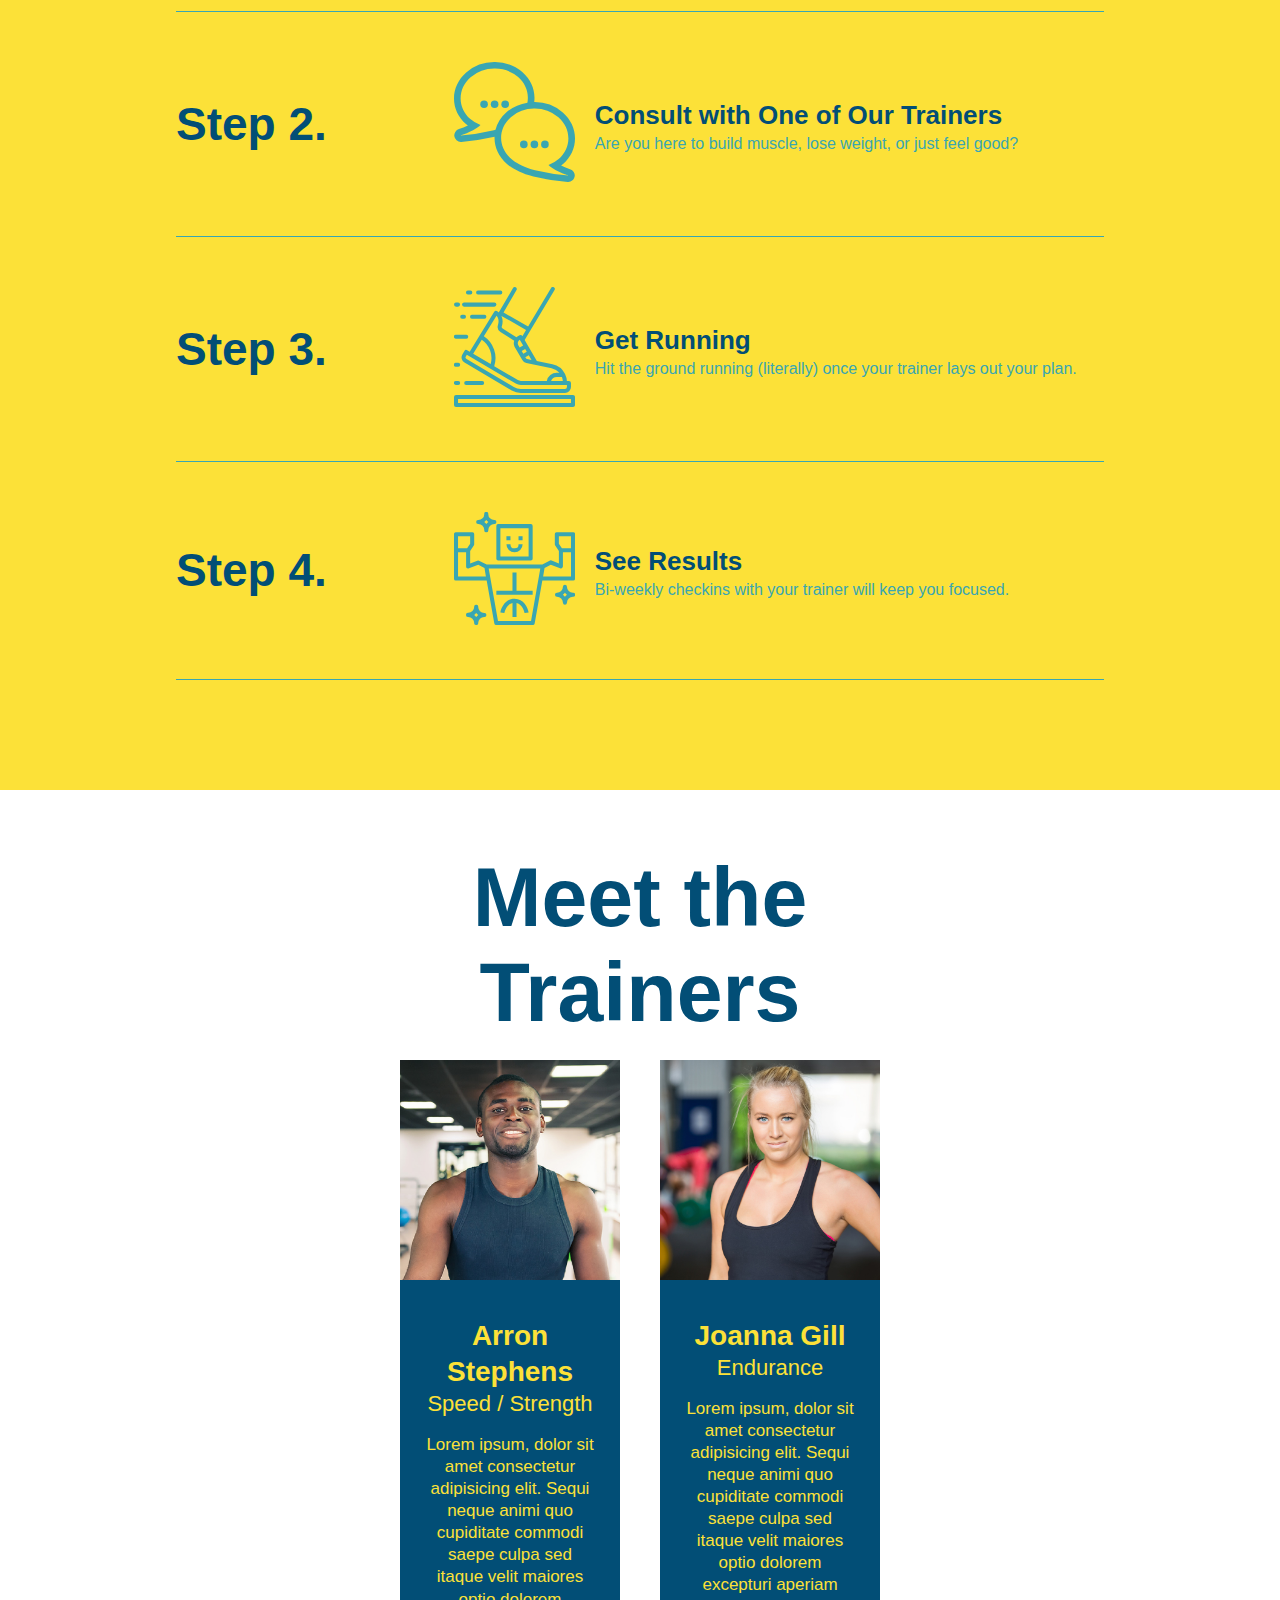
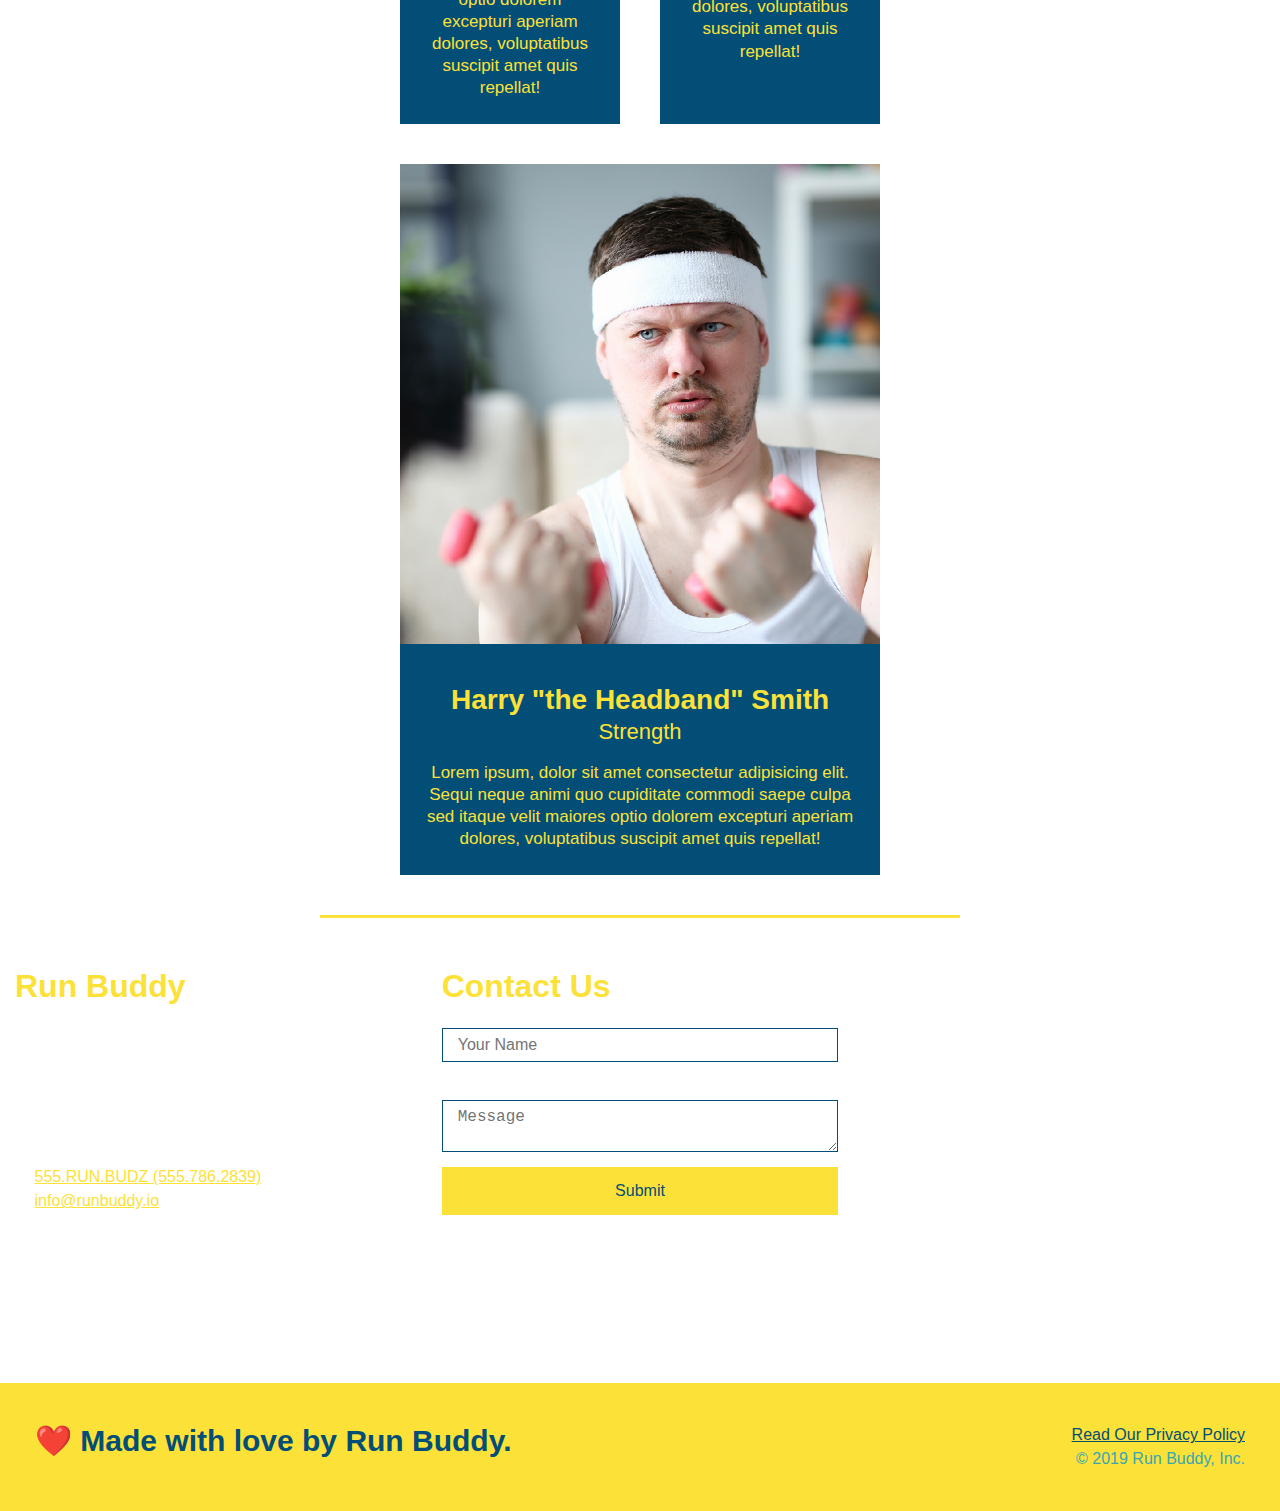
==== commit 97b4f934: "flexbox reach out, needs work" ====
--- a/index.html
+++ b/index.html
@@ -189,6 +189,7 @@
        </section>
        
         <!-- "Reach Out" section -->
+        <!--
         <section id="reach-out" class="contact">
             <div class="flex-row">
                 <h2 class="section-title secondary-border">Reach Out</h2>
@@ -230,6 +231,44 @@
                   </div>
             </div>
        </section>
+      -->
+      <div class="contact-info">
+        <div>
+          <h3>Run Buddy</h3>
+          <p>
+            Any questions or concerns before signing up?
+            <br />
+            Let us know and we'll be happy to talk to you!
+          </p>
+      
+          <address>
+            55 Main Street <br />
+            Some Town, Ca <br />
+            12345 <br />
+            P: <a href="tel:555.786.2839">555.RUN.BUDZ (555.786.2839)</a><br />
+            E: <a href="mailto://info@runbuddy.io">info@runbuddy.io</a>
+          </address>
+      
+        </div>
+      
+        <div class="contact-form">
+          <h3>Contact Us</h3>
+          <form>
+            <label for="contact-name">Your Name</label>
+            <input type="text" id="contact-name" placeholder="Your Name" />
+      
+            <label for="contact-message">Message</label>
+            <textarea id="contact-message" placeholder="Message"></textarea>
+      
+            <button type="submit">Submit</button>
+          </form>
+        </div>
+      
+        <iframe
+          src="https://www.google.com/maps/embed?pb=!1m14!1m12!1m3!1d12182.30520634488!2d-74.0652613!3d40.2407219!2m3!1f0!2f0!3f0!3m2!1i1024!2i768!4f13.1!5e0!3m2!1sen!2sus!4v1561060983193!5m2!1sen!2sus"
+          frameborder="0" style="border:0" allowfullscreen></iframe>
+      
+      </div>
 
        <!-- footer -->
        <footer>
--- a/assets/css/style.css
+++ b/assets/css/style.css
@@ -287,17 +287,22 @@
   color: #fce138;
 }
 
+.contact-info {
+  display: flex;
+  justify-content: space-between;
+  flex-wrap: wrap;
+}
+
+.contact-info > * {
+  flex: 1;
+  margin: 15px;
+}
+
 .contact-info iframe {
-  width: 400px;
   height: 400px;
 }
 
 .contact-info div {
-  width: 410px;
-  display: inline-block;
-  vertical-align: top;
-  text-align: left;
-  margin: 30px 0 0 60px;
   color: white;
 }
 
@@ -309,12 +314,33 @@
 .contact-info p, .contact-info address {
   margin: 20px 0;
   line-height: 1.5;
-  font-size: 20px;
+  font-size: 16px;
   font-style: normal;
 }
 
 .contact-info a {
   color: #fce138;
+}
+
+.contact-form input, .contact-form textarea {
+  border: 1px solid #024e76;
+  display: block;
+  padding: 7px 15px;
+  font-size: 16px;
+  color: #024e76;
+  width: 100%;
+  margin-bottom: 15px;
+  margin-top: 5px;
+}
+
+.contact-form button {
+  width: 100%;
+  border: none;
+  background: #fce138;
+  color: #024e76;
+  text-align: center;
+  padding: 15px 0;
+  font-size: 16px;
 }
 
 /* REACH OUT STYLES END */
